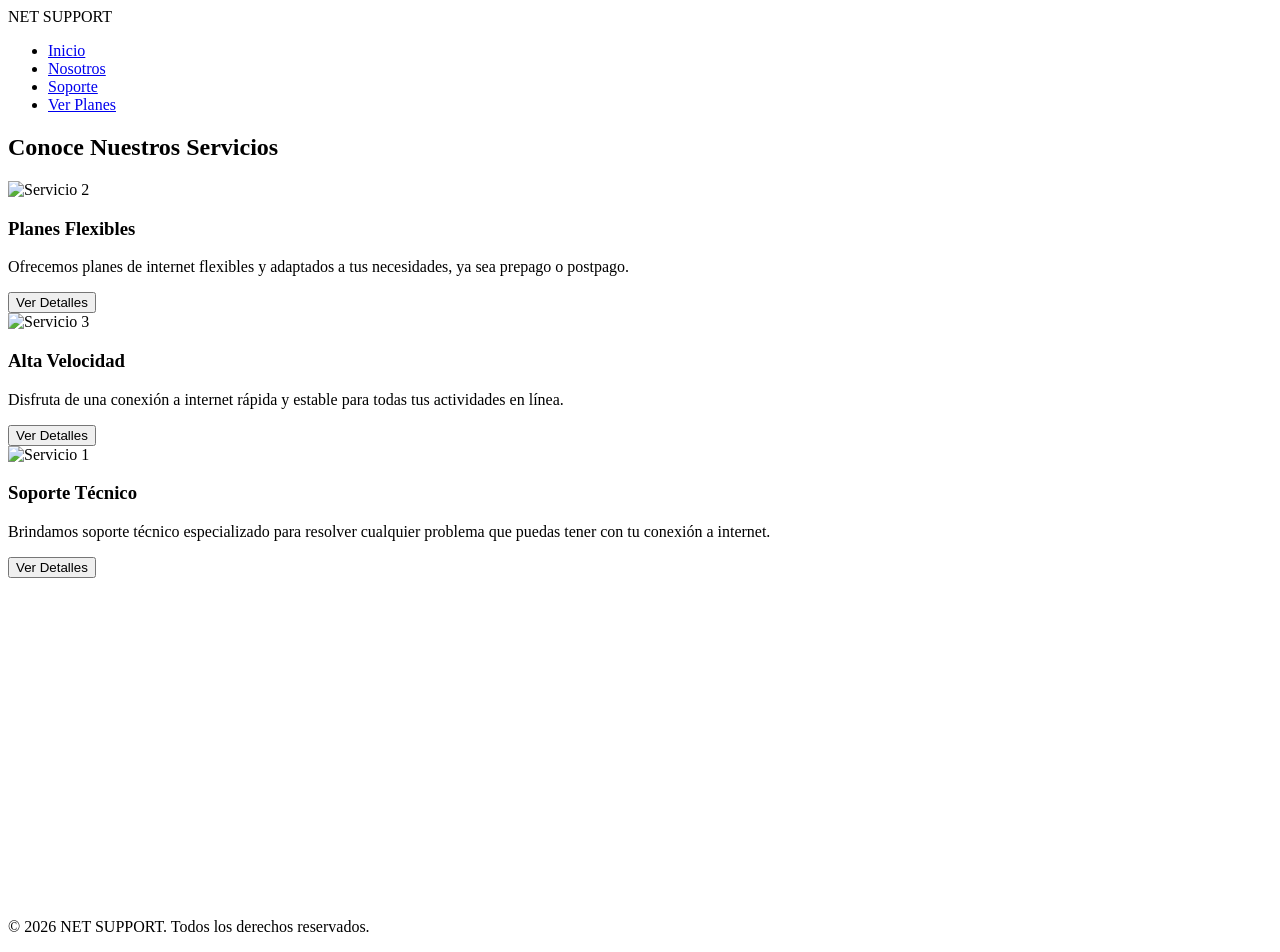
==== index.html @ 5ff58642 "Add files via upload NetSupport" ====
<!DOCTYPE html>
<html lang="en">
<head>
    <meta charset="UTF-8">
    <meta name="viewport" content="width=device-width, initial-scale=1.0">
    <title>NET SUPPORT</title>
    <link rel="stylesheet" href="style.css">
</head>
<body>

    <section>
    <header>
        <nav>
            <div class="logo">NET SUPPORT</div>
            <ul class="nav-links">
                <li><a href="index.html">Inicio</a></li>
                <li><a href="nosotros.html">Nosotros</a></li>
                 <li><a href="Soporte.html">Soporte</a></li>
                <li><a href="planes.html" class="btn-nav">Ver Planes</a></li>
            </ul>
        </nav>
    </header>
    </section>

    <main>
        <section id="hero">

        </section>

        <section id="Servicios">
            <h1>Conoce Nuestros Servicios </h1>
        </section>

        <section class="Servicios-grid">

            <div class="Servicios-card">
                <img src="Foto1.jpg" alt="Servicio 2">
                <h3>Planes Flexibles</h3>
                <p>Ofrecemos planes de internet flexibles y adaptados a tus necesidades, ya sea prepago o postpago.</p>
                <button>Ver Detalles</button>
            </div>

            <div class="Servicios-card">
                <img src="Foto2.jpg" alt="Servicio 3">
                <h3>Alta Velocidad</h3>
                <p>Disfruta de una conexión a internet rápida y estable para todas tus actividades en línea.</p>
                <button>Ver Detalles</button>
            </div>

              <div class="Servicios-card">
                <img src="Fotopc.png" alt="Servicio 1">
                <h3>Soporte Técnico</h3>
                <p>Brindamos soporte técnico especializado para resolver cualquier problema que puedas tener con tu conexión a internet.</p>
                <button>Ver Detalles</button>
            </div>

        </section><br><br><br><br><br><br><br><br><br><br><br><br><br><br><br><br><br><br>



    <footer>
        <p>&copy; 2026 NET SUPPORT. Todos los derechos reservados.</p>
    </footer>

</body>
</html>
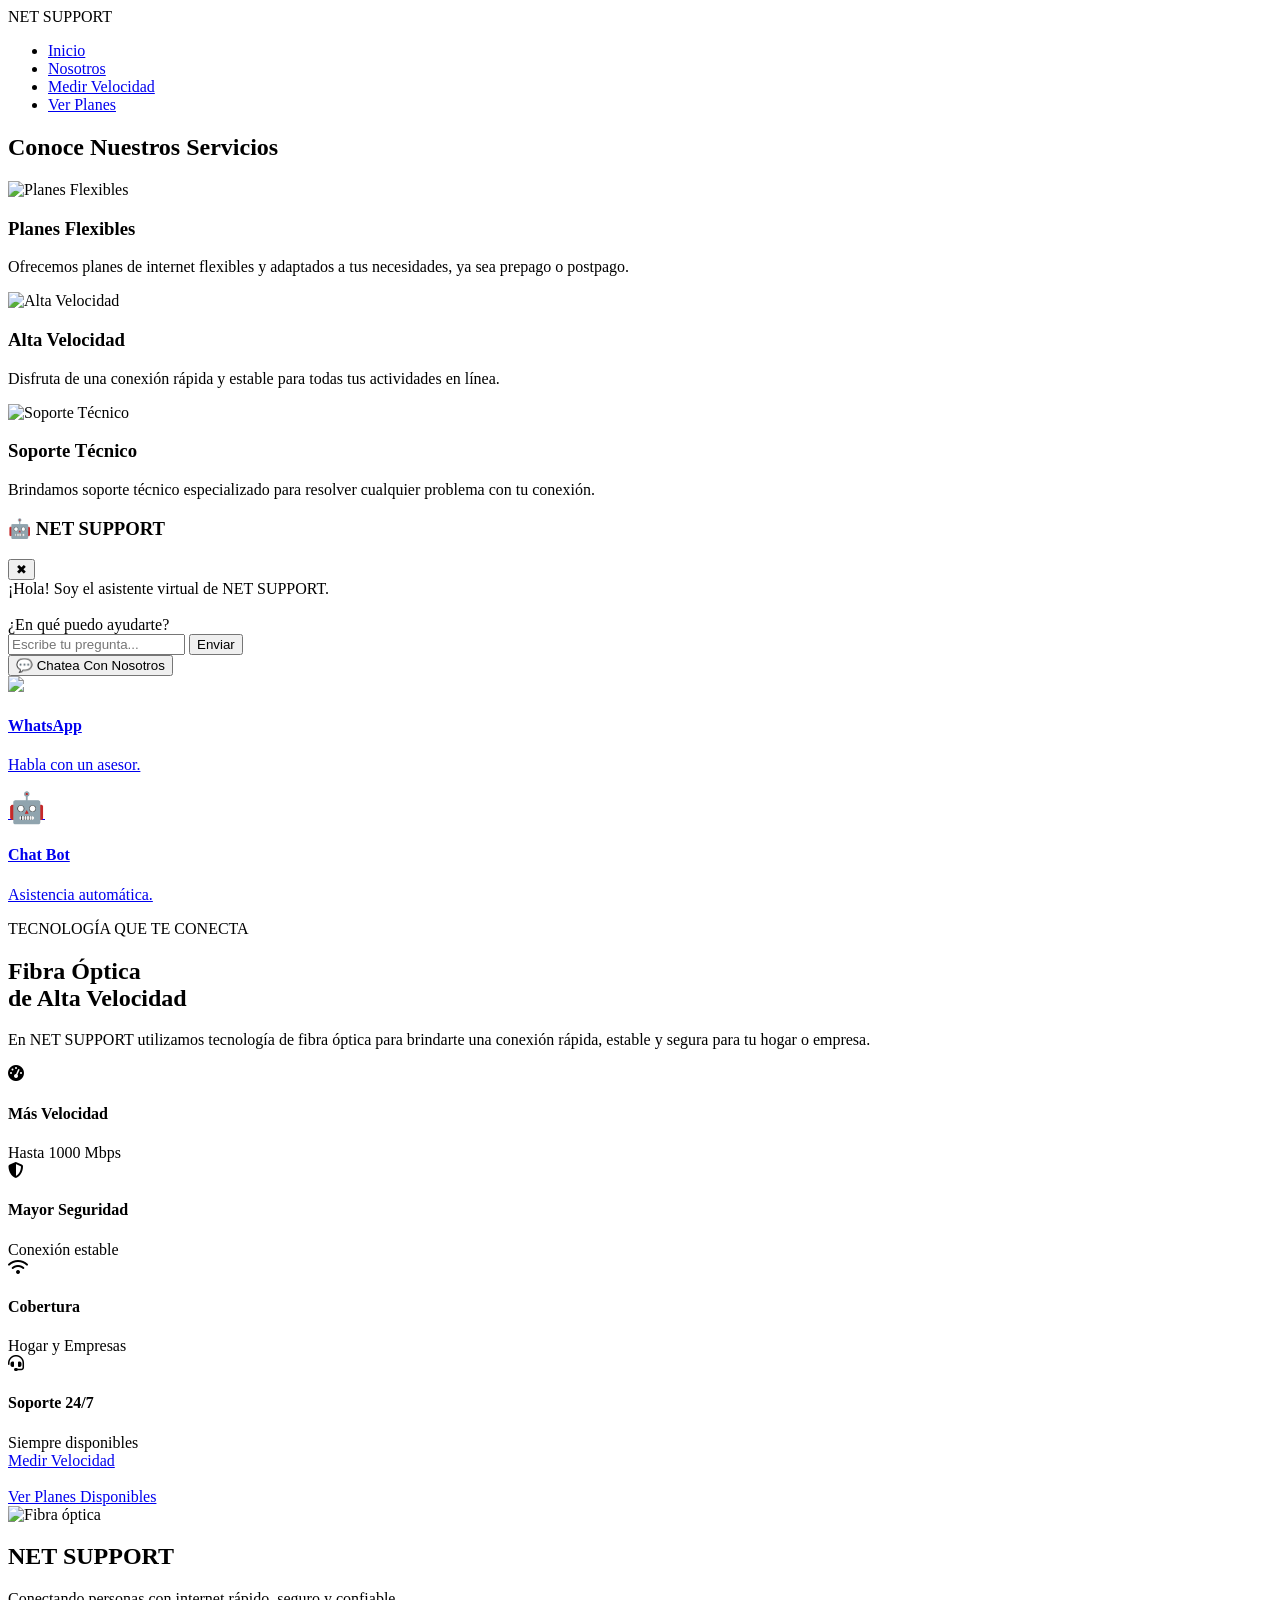
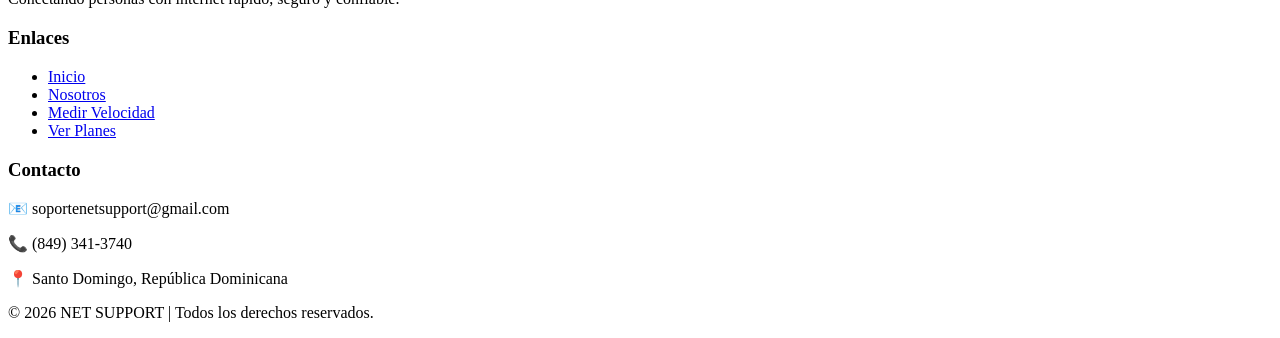
==== commit 6201c9fa: "Update index.html" ====
--- a/index.html
+++ b/index.html
@@ -5,62 +5,254 @@
     <meta name="viewport" content="width=device-width, initial-scale=1.0">
     <title>NET SUPPORT</title>
     <link rel="stylesheet" href="style.css">
+
+<link href="https://fonts.googleapis.com/css2?family=Poppins:wght@300;400;500;600;700&display=swap" rel="stylesheet">
+
+<link rel="stylesheet"
+href="https://cdnjs.cloudflare.com/ajax/libs/font-awesome/6.7.2/css/all.min.css">
+
+
 </head>
 <body>
 
-    <section>
+    <!-- Navegación -->
     <header>
         <nav>
             <div class="logo">NET SUPPORT</div>
+
             <ul class="nav-links">
                 <li><a href="index.html">Inicio</a></li>
                 <li><a href="nosotros.html">Nosotros</a></li>
-                 <li><a href="Soporte.html">Soporte</a></li>
+                <li><a href="velocidad.html">Medir Velocidad</a></li>
                 <li><a href="planes.html" class="btn-nav">Ver Planes</a></li>
             </ul>
         </nav>
     </header>
-    </section>
 
     <main>
-        <section id="hero">
-
+
+        <!-- Hero -->
+        <section id="hero"></section>
+
+        <!-- Servicios -->
+        <section id="Servicios">
+            <h1>Conoce Nuestros Servicios</h1>
         </section>
 
-        <section id="Servicios">
-            <h1>Conoce Nuestros Servicios </h1>
+        <section class="Servicios-grid">
+
+            <div class="Servicios-card">
+                <img src="img/Foto1.jpg" alt="Planes Flexibles">
+                <h3>Planes Flexibles</h3>
+                <p>
+                    Ofrecemos planes de internet flexibles y adaptados
+                    a tus necesidades, ya sea prepago o postpago.
+                </p>
+            </div>
+
+            <div class="Servicios-card">
+                <img src="img/Foto2.jpg" alt="Alta Velocidad">
+                <h3>Alta Velocidad</h3>
+                <p>
+                    Disfruta de una conexión rápida y estable para todas
+                    tus actividades en línea.
+                </p>
+            </div>
+
+            <div class="Servicios-card">
+                <img src="img/Fotopc.png" alt="Soporte Técnico">
+                <h3>Soporte Técnico</h3>
+                <p>
+                    Brindamos soporte técnico especializado para resolver
+                    cualquier problema con tu conexión.
+                </p>
+            </div>
+
         </section>
 
-        <section class="Servicios-grid">
-
-            <div class="Servicios-card">
-                <img src="Foto1.jpg" alt="Servicio 2">
-                <h3>Planes Flexibles</h3>
-                <p>Ofrecemos planes de internet flexibles y adaptados a tus necesidades, ya sea prepago o postpago.</p>
-                <button>Ver Detalles</button>
-            </div>
-
-            <div class="Servicios-card">
-                <img src="Foto2.jpg" alt="Servicio 3">
-                <h3>Alta Velocidad</h3>
-                <p>Disfruta de una conexión a internet rápida y estable para todas tus actividades en línea.</p>
-                <button>Ver Detalles</button>
-            </div>
-
-              <div class="Servicios-card">
-                <img src="Fotopc.png" alt="Servicio 1">
-                <h3>Soporte Técnico</h3>
-                <p>Brindamos soporte técnico especializado para resolver cualquier problema que puedas tener con tu conexión a internet.</p>
-                <button>Ver Detalles</button>
-            </div>
-
-        </section><br><br><br><br><br><br><br><br><br><br><br><br><br><br><br><br><br><br>
-
-
-
-    <footer>
-        <p>&copy; 2026 NET SUPPORT. Todos los derechos reservados.</p>
+
+       <!-- CHATBOT -->
+<div class="chatbot" id="chatbot">
+
+    <div class="chat-header">
+        <h3>🤖 NET SUPPORT</h3>
+        <button onclick="cerrarChat()">✖</button>
+    </div>
+
+    <div class="chat-body" id="chat-body">
+
+        <div class="bot">
+            ¡Hola! Soy el asistente virtual de NET SUPPORT.
+            <br><br>
+            ¿En qué puedo ayudarte?
+        </div>
+
+    </div>
+
+    <div class="chat-input">
+
+        <input
+            type="text"
+            id="pregunta"
+            placeholder="Escribe tu pregunta..."
+            onkeypress="if(event.key==='Enter') enviarPregunta();">
+
+        <button onclick="enviarPregunta()">
+            Enviar
+        </button>
+
+    </div>
+
+</div>
+
+<!-- BOTÓN FLOTANTE -->
+<div class="soporte">
+
+    <button class="btn-soporte" onclick="abrirMenu()">
+        💬 Chatea Con Nosotros
+    </button>
+
+    <div class="menu" id="menu">
+
+        <a href="https://wa.me/18493413740" target="_blank">
+            <img src="whatsapp-fill.svg" width="30">
+            <div>
+                <h4>WhatsApp</h4>
+                <p>Habla con un asesor.</p>
+            </div>
+        </a>
+
+        <a href="#" onclick="abrirChatbot(); return false;">
+            <span style="font-size:30px;">🤖</span>
+            <div>
+                <h4>Chat Bot</h4>
+                <p>Asistencia automática.</p>
+            </div>
+        </a>
+
+    </div>
+
+</div>
+
+        <!-- Fibra Óptica -->
+        <section class="fibra-optica">
+
+            <div class="contenido-fibra">
+
+                <div class="texto-fibra">
+
+                    <span class="subtitulo">
+                        TECNOLOGÍA QUE TE CONECTA
+                    </span>
+
+                    <h2>
+                        Fibra Óptica <br>
+                        de Alta Velocidad
+                    </h2>
+
+                    <p>
+                        En NET SUPPORT utilizamos tecnología de fibra óptica
+                        para brindarte una conexión rápida, estable y segura
+                        para tu hogar o empresa.
+                    </p>
+
+                    <div class="beneficios">
+
+                        <div class="beneficio">
+                            <i class="fas fa-gauge-high"></i>
+                            <h4>Más Velocidad</h4>
+                            <span>Hasta 1000 Mbps</span>
+                        </div>
+
+                        <div class="beneficio">
+                            <i class="fas fa-shield-halved"></i>
+                            <h4>Mayor Seguridad</h4>
+                            <span>Conexión estable</span>
+                        </div>
+
+                        <div class="beneficio">
+                            <i class="fas fa-wifi"></i>
+                            <h4>Cobertura</h4>
+                            <span>Hogar y Empresas</span>
+                        </div>
+
+                        <div class="beneficio">
+                            <i class="fas fa-headset"></i>
+                            <h4>Soporte 24/7</h4>
+                            <span>Siempre disponibles</span>
+                        </div>
+
+                    </div>
+
+
+                      <a href="velocidad.html" class="btn-fibra">
+                        Medir Velocidad
+                    </a><br><br>
+
+                     <a href="planes.html" class="btn-fibra">
+                        Ver Planes Disponibles
+                    </a>
+
+                </div>
+
+                <div class="imagen-fibra">
+                    <img src="img/Fibraopticajpg.jpg" alt="Fibra óptica">
+                </div>
+
+            </div>
+
+        </section>
+
+    </main>
+
+
+ 
+
+    <!-- Footer -->
+    <footer class="footer">
+
+        <div class="footer-container">
+
+            <div class="footer-logo">
+                <h2>NET SUPPORT</h2>
+                <p>
+                    Conectando personas con internet rápido,
+                    seguro y confiable.
+                </p>
+            </div>
+
+            <div class="footer-links">
+
+                <h3>Enlaces</h3>
+
+                <ul>
+                    <li><a href="index.html">Inicio</a></li>
+                    <li><a href="nosotros.html">Nosotros</a></li>
+                    <li><a href="velocidad.html">Medir Velocidad</a></li>
+                    <li><a href="planes.html">Ver Planes</a></li>
+                </ul>
+
+            </div>
+
+            <div class="footer-contact">
+
+                <h3>Contacto</h3>
+
+                <p>📧 soportenetsupport@gmail.com</p>
+                <p>📞 (849) 341-3740</p>
+                <p>📍 Santo Domingo, República Dominicana</p>
+
+            </div>
+
+        </div>
+
+        <div class="footer">
+            <p>&copy; 2026 NET SUPPORT | Todos los derechos reservados.</p>
+        </div>
+
     </footer>
 
+    <script src="script.js"></script>
+
 </body>
-</html>+</html>
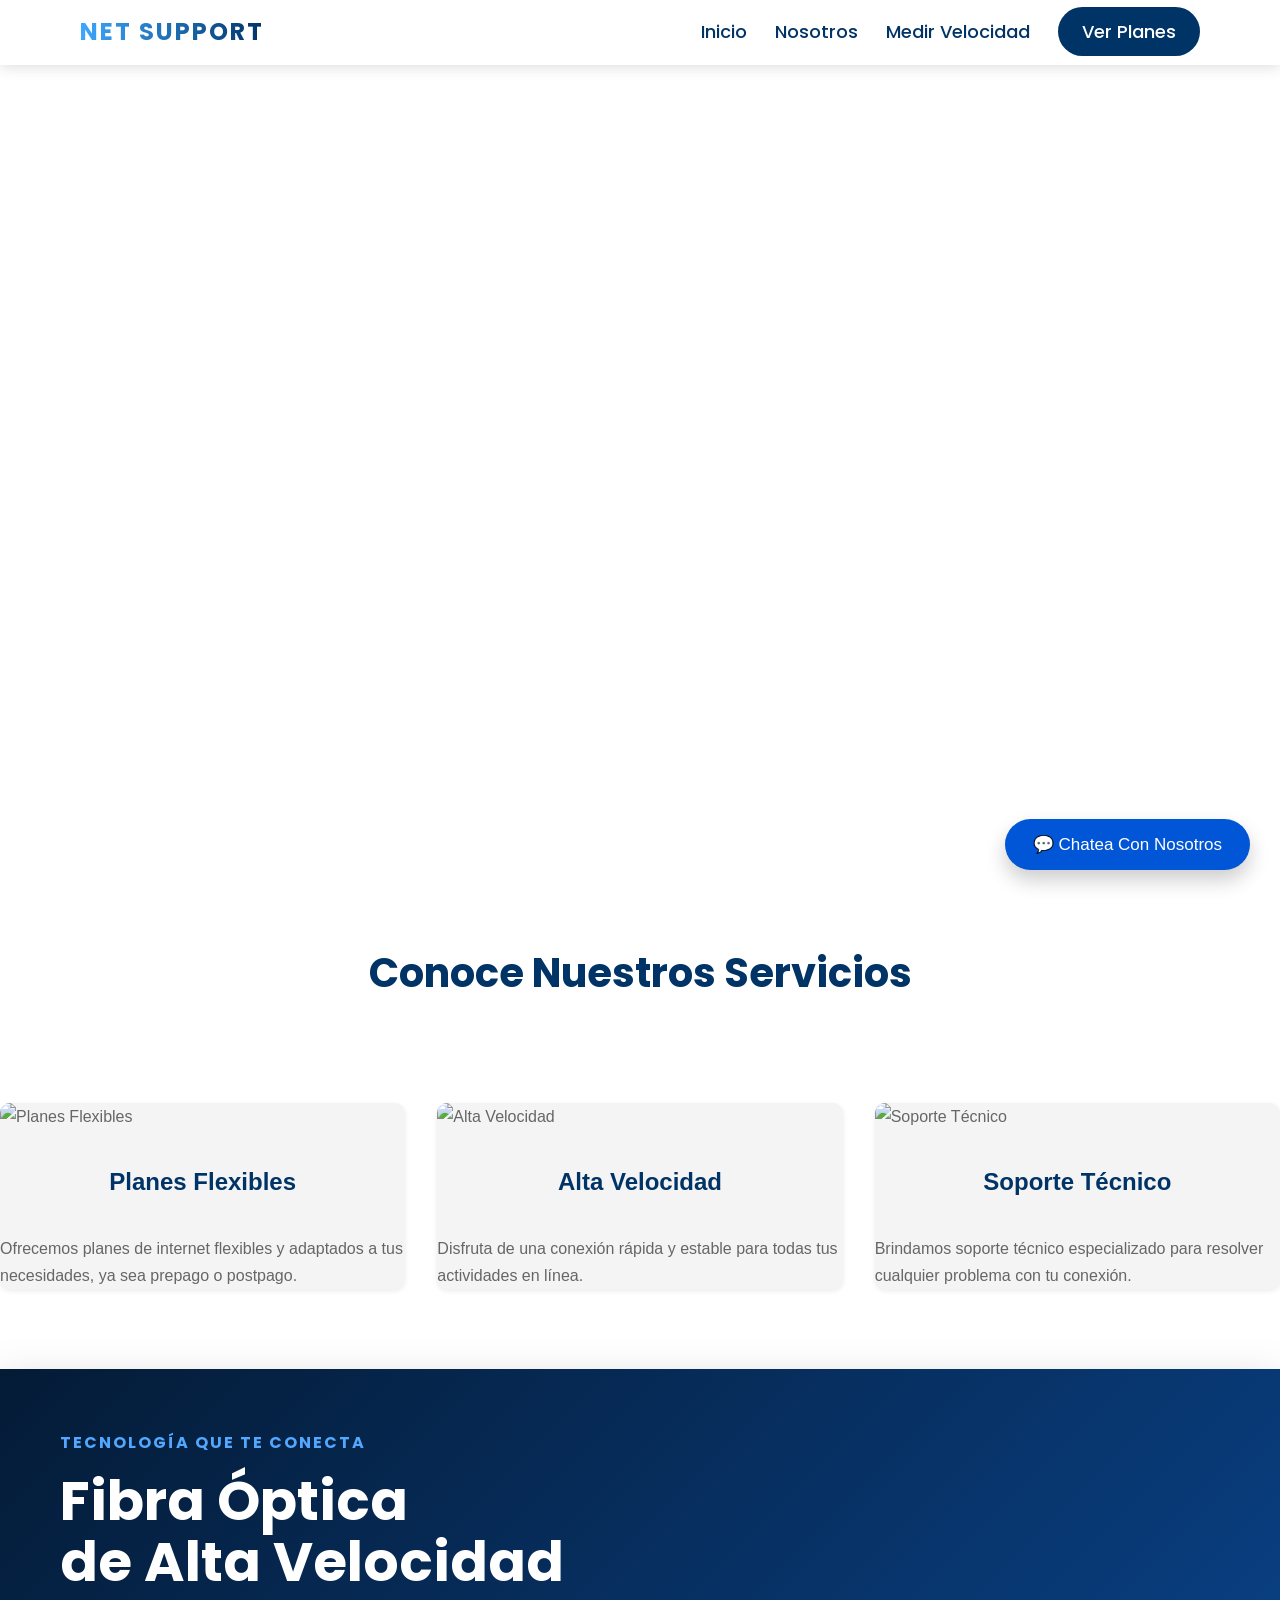
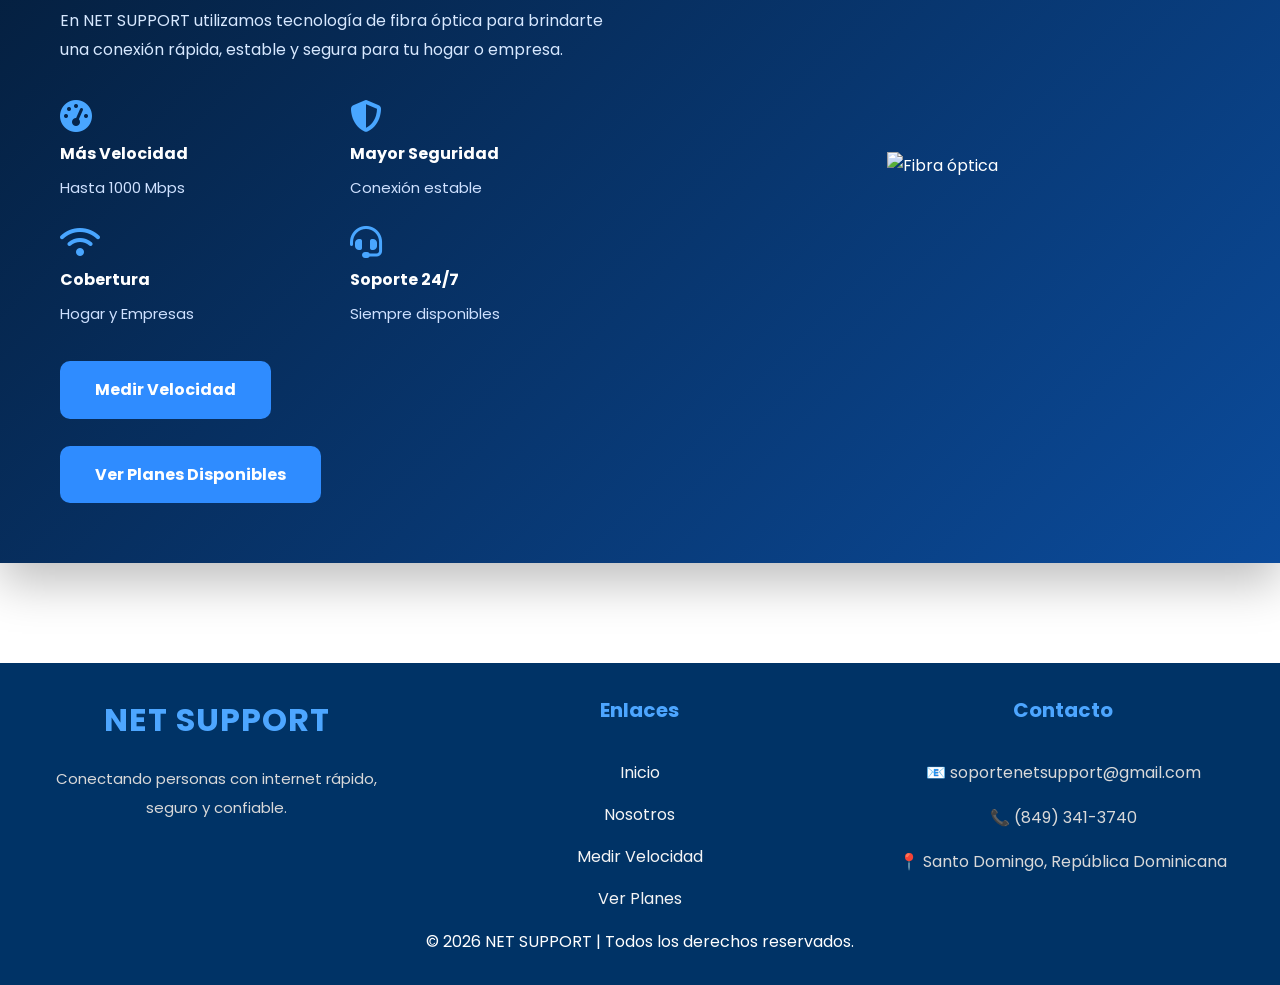
==== commit a0a79756: "New" ====
--- a/index.html
+++ b/index.html
@@ -157,7 +157,7 @@
                     </p>
 
                     <div class="beneficios">
-
+                        
                         <div class="beneficio">
                             <i class="fas fa-gauge-high"></i>
                             <h4>Más Velocidad</h4>
@@ -205,8 +205,6 @@
 
     </main>
 
-
- 
 
     <!-- Footer -->
     <footer class="footer">
@@ -252,7 +250,7 @@
 
     </footer>
 
-    <script src="script.js"></script>
+    <script src="chatbot.js"></script>
 
 </body>
-</html>
+</html>
--- a/style.css
+++ b/style.css
@@ -0,0 +1,2874 @@
+ /*=========================================
+            LOGIN - NET SUPPORT
+=========================================*/
+
+:root{
+    --login-primary:#003366;
+    --login-secondary:#0056d6;
+    --login-light:#ffffff;
+    --login-bg:#f5f8fc;
+    --login-border:#d8e4f2;
+    --login-text:#1f2937;
+    --login-text-light:#6b7280;
+    --login-shadow:0 15px 40px rgba(0,0,0,.12);
+    --login-radius:20px;
+}
+
+
+/*  PANEL IZQUIERDO */
+
+.login-left-panel{
+
+    background:linear-gradient(135deg,#003366,#0056d6);
+
+    color:#fff;
+
+    padding:70px;
+
+    display:flex;
+    flex-direction:column;
+    justify-content:space-between;
+
+}
+
+.login-brand{
+
+    display:flex;
+    align-items:center;
+    gap:12px;
+
+}
+
+.login-brand h2{
+
+    color:#fff;
+    font-size:30px;
+    font-weight:600;
+}
+
+.login-brand-dot{
+
+    width:14px;
+    height:14px;
+
+    border-radius:50%;
+
+    box-shadow:0 0 15px rgba(255,255,255,.4);
+
+}
+
+.login-left-content h1{
+
+    color:#fff;
+
+    font-size:400px;
+
+    line-height:1.2;
+
+    margin-bottom:25px;
+
+}
+
+.login-text{
+
+    color:#d8e8ff;
+
+    font-size:18px;
+
+    line-height:1.8;
+
+    max-width:520px;
+
+}
+
+.login-left-footer{
+
+    display:flex;
+
+    justify-content:space-between;
+
+    margin-top:70px;
+
+}
+
+.login-left-footer div{
+
+    text-align:center;
+
+}
+
+.login-left-footer strong{
+
+    display:block;
+
+    font-size:28px;
+
+    color:#fff;
+
+}
+
+.login-left-footer span{
+
+    color:#d9e8ff;
+
+    font-size:14px;
+
+}
+
+/*=========================================
+        PANEL DERECHO
+=========================================*/
+
+.login-right-panel{
+
+    background:#fff;
+
+    display:flex;
+
+    justify-content:center;
+
+    align-items:center;
+
+    padding:60px;
+
+}
+
+.login-right-panel section{
+
+    width:100%;
+    max-width:430px;
+
+}
+
+/*=========================================
+            TITULOS
+=========================================*/
+
+.login-subtitle{
+
+    display:block;
+
+    color:#0056d6;
+
+    font-size:13px;
+
+    font-weight:700;
+
+    letter-spacing:2px;
+
+    margin-bottom:12px;
+
+}
+
+.login-title{
+
+    color:#0056d6;
+
+    font-size:40px;
+
+    margin-bottom:15px;
+
+}
+
+.login-description{
+
+    color:#666;
+
+    margin-bottom:35px;
+
+    line-height:1.7;
+
+}
+
+/*=========================================
+            FORMULARIO
+=========================================*/
+
+.login-form{
+
+    display:flex;
+
+    flex-direction:column;
+
+    gap:20px;
+
+}
+
+.login-form-group{
+
+    display:flex;
+
+    flex-direction:column;
+
+}
+
+.login-form-group label{
+
+    margin-bottom:8px;
+
+    color:#003366;
+
+    font-weight:600;
+
+}
+
+.login-input{
+
+    width:100%;
+
+    padding:14px 16px;
+
+    border:1px solid var(--login-border);
+
+    border-radius:12px;
+
+    font-size:15px;
+
+    transition:.3s;
+
+}
+
+.login-input:focus{
+
+    outline:none;
+
+    border-color:#0056d6;
+
+    box-shadow:0 0 8px rgba(0,86,214,.20);
+
+}
+
+/*=========================================
+        INPUT CONTRASEÑA
+=========================================*/
+
+.login-input-wrapper{
+
+    position:relative;
+
+}
+
+.login-toggle-password{
+
+    position:absolute;
+
+    right:15px;
+
+    top:50%;
+
+    transform:translateY(-50%);
+
+    border:none;
+
+    background:none;
+
+    color:#0056d6;
+
+    cursor:pointer;
+
+    font-weight:bold;
+
+}
+
+/*=========================================
+        BOTONES
+=========================================*/
+
+.login-btn{
+
+    width:100%;
+
+    padding:15px;
+
+    background:#003366;
+
+    color:#fff;
+
+    border:none;
+
+    border-radius:12px;
+
+    cursor:pointer;
+
+    font-size:16px;
+
+    font-weight:600;
+
+    transition:.3s;
+
+}
+
+.login-btn:hover{
+
+    background:#0056d6;
+
+    transform:translateY(-2px);
+
+    box-shadow:0 10px 20px rgba(0,86,214,.25);
+
+}
+
+.login-link-button{
+
+    border:none;
+
+    background:none;
+
+    color:#0056d6;
+
+    cursor:pointer;
+
+    font-size:14px;
+
+    font-weight:600;
+
+    text-align:left;
+
+}
+
+.login-link-button:hover{
+
+    text-decoration:underline;
+
+}
+
+.login-back-button{
+
+    border:none;
+
+    background:none;
+
+    color:#0056d6;
+
+    cursor:pointer;
+
+    margin-bottom:20px;
+
+    font-weight:600;
+
+}
+
+/*=========================================
+            PIE
+=========================================*/
+
+.login-switch{
+
+    margin-top:25px;
+
+    text-align:center;
+
+    color:#666;
+
+}
+
+.login-switch button{
+
+    margin-left:5px;
+
+}
+
+/*=========================================
+            MENSAJES
+=========================================*/
+
+#loginMessage,
+#registerMessage,
+#forgotMessage{
+
+    margin-top:15px;
+
+    text-align:center;
+
+    font-weight:600;
+
+}
+
+/*=========================================
+            OCULTAR
+=========================================*/
+
+.login-hidden{
+
+    display:none;
+
+}
+
+/*=========================================
+            RESPONSIVE
+=========================================*/
+
+@media(max-width:900px){
+
+.login-container{
+
+    grid-template-columns:1fr;
+
+}
+
+.login-left-panel{
+
+    padding:50px 35px;
+
+}
+
+.login-left-content h1{
+
+    font-size:38px;
+
+}
+
+.login-left-footer{
+
+    flex-wrap:wrap;
+
+    gap:25px;
+
+}
+
+.login-right-panel{
+
+    padding:40px 25px;
+
+}
+
+}
+
+@media(max-width:500px){
+
+.login-left-content h1{
+
+    font-size:32px;
+
+}
+
+.login-title{
+
+    font-size:30px;
+
+}
+
+.login-left-footer{
+
+    flex-direction:column;
+
+    gap:20px;
+
+}
+
+}
+
+/* =====================================
+   PANEL ADMINISTRATIVO NET SUPPORT
+===================================== */
+
+
+.admin-content *{
+    box-sizing:border-box;
+    font-family:'Poppins', sans-serif;
+}
+
+
+
+body{
+
+    margin:0;
+    background:#f4f7fb;
+    color:#1e293b;
+
+}
+
+
+/* =====================================
+   MENU LATERAL
+===================================== */
+
+
+.admin-sidebar{
+
+    position:fixed;
+    left:0;
+    top:0;
+
+    width:260px;
+    height:100vh;
+
+    background:#003366;
+
+    color:white;
+
+    padding:30px 20px;
+
+    display:flex;
+    flex-direction:column;
+
+}
+
+
+
+.admin-sidebar h1{
+
+    font-size:28px;
+    margin:0;
+    text-align:center;
+
+    letter-spacing:1px;
+
+}
+
+
+
+.admin-role{
+
+    text-align:center;
+    color:#cbd5e1;
+
+    margin-top:8px;
+
+}
+
+
+
+
+.admin-menu{
+
+    margin-top:40px;
+
+    display:flex;
+
+    flex-direction:column;
+
+    gap:12px;
+
+}
+
+
+
+
+.admin-menu a{
+
+    text-decoration:none;
+
+    color:white;
+
+    padding:14px 16px;
+
+    border-radius:10px;
+
+    transition:.3s;
+
+    font-size:15px;
+
+}
+
+
+
+.admin-menu a:hover{
+
+    background:#00509e;
+
+    transform:translateX(5px);
+
+}
+
+
+
+
+.admin-logout{
+
+    margin-top:auto;
+
+    background:#dc2626;
+
+    border:none;
+
+    color:white;
+
+    padding:13px;
+
+    border-radius:10px;
+
+    cursor:pointer;
+
+    font-size:15px;
+
+}
+
+
+.admin-logout:hover{
+
+    background:#b91c1c;
+
+}
+
+
+
+/* =====================================
+   CONTENIDO PRINCIPAL
+===================================== */
+
+
+.admin-content{
+
+    margin-left:260px;
+
+    padding:30px;
+
+}
+
+
+
+
+
+.admin-topbar{
+
+
+    background:white;
+
+    padding:20px 30px;
+
+    border-radius:15px;
+
+    display:flex;
+
+    justify-content:space-between;
+
+    align-items:center;
+
+
+    box-shadow:
+    0 5px 20px rgba(0,0,0,.08);
+
+
+}
+
+
+
+.admin-topbar h2{
+
+    margin:0;
+
+    color:#003366;
+
+}
+
+
+
+.admin-user{
+
+    background:#e8f1ff;
+
+    color:#003366;
+
+    padding:10px 18px;
+
+    border-radius:20px;
+
+    font-weight:600;
+
+}
+
+
+
+/* =====================================
+   SECCIONES
+===================================== */
+
+
+.admin-section{
+
+    margin-top:35px;
+
+}
+
+
+
+.admin-section h2{
+
+    color:#003366;
+
+    margin-bottom:20px;
+
+}
+
+
+
+/* =====================================
+   TARJETAS ESTADISTICAS
+===================================== */
+
+
+.admin-stats{
+
+
+    display:grid;
+
+    grid-template-columns:
+    repeat(auto-fit,minmax(220px,1fr));
+
+
+    gap:20px;
+
+
+}
+
+
+
+.admin-stat-card{
+
+
+    background:white;
+
+
+    padding:25px;
+
+
+    border-radius:15px;
+
+
+    text-align:center;
+
+
+    box-shadow:
+    0 5px 20px rgba(0,0,0,.08);
+
+
+    border-left:5px solid #003366;
+
+
+}
+
+
+
+
+.admin-stat-card h3{
+
+
+    font-size:38px;
+
+    margin:0;
+
+    color:#003366;
+
+
+}
+
+
+
+
+.admin-stat-card p{
+
+
+    color:#64748b;
+
+    margin-top:10px;
+
+
+}
+
+
+
+/* =====================================
+   TABLAS
+===================================== */
+
+
+.admin-table-container{
+
+
+    background:white;
+
+
+    border-radius:15px;
+
+
+    overflow-x:auto;
+
+
+    box-shadow:
+    0 5px 20px rgba(0,0,0,.08);
+
+
+}
+
+
+
+.admin-table{
+
+
+    width:100%;
+
+    border-collapse:collapse;
+
+
+}
+
+
+
+.admin-table thead{
+
+
+    background:#003366;
+
+    color:white;
+
+
+}
+
+
+
+.admin-table th{
+
+
+    padding:15px;
+
+    text-align:left;
+
+    font-size:14px;
+
+
+}
+
+
+
+.admin-table td{
+
+
+    padding:15px;
+
+
+    border-bottom:
+    1px solid #e5e7eb;
+
+
+}
+
+
+
+.admin-table tbody tr:hover{
+
+
+    background:#f1f5f9;
+
+
+}
+
+
+
+
+/* =====================================
+   TECNICOS
+===================================== */
+
+
+.admin-technicians{
+
+
+    display:grid;
+
+
+    grid-template-columns:
+    repeat(auto-fit,minmax(250px,1fr));
+
+
+    gap:20px;
+
+
+}
+
+
+
+.admin-technician-card{
+
+
+    background:white;
+
+
+    padding:25px;
+
+
+    border-radius:15px;
+
+
+    box-shadow:
+    0 5px 20px rgba(0,0,0,.08);
+
+
+}
+
+
+
+.admin-technician-card h3{
+
+
+    color:#003366;
+
+    margin-top:0;
+
+
+}
+
+
+
+.admin-technician-card span{
+
+
+    display:inline-block;
+
+    margin-top:15px;
+
+
+    background:#dcfce7;
+
+
+    color:#166534;
+
+
+    padding:7px 15px;
+
+
+    border-radius:20px;
+
+
+    font-size:13px;
+
+
+}
+
+
+
+/* =====================================
+   ESTADOS
+===================================== */
+
+
+.estado-activo{
+
+
+    background:#dcfce7;
+
+    color:#166534;
+
+    padding:6px 12px;
+
+    border-radius:20px;
+
+
+}
+
+
+
+.estado-pendiente{
+
+
+    background:#fef3c7;
+
+    color:#92400e;
+
+    padding:6px 12px;
+
+    border-radius:20px;
+
+
+}
+
+
+
+.estado-resuelto{
+
+
+    background:#dbeafe;
+
+    color:#1e40af;
+
+    padding:6px 12px;
+
+    border-radius:20px;
+
+
+}
+
+
+
+
+/* =====================================
+   RESPONSIVE
+===================================== */
+
+
+@media(max-width:900px){
+
+
+.admin-sidebar{
+
+    position:relative;
+
+    width:100%;
+
+    height:auto;
+
+
+}
+
+
+.admin-content{
+
+    margin-left:0;
+
+    padding:20px;
+
+
+}
+
+
+
+.admin-topbar{
+
+
+    flex-direction:column;
+
+    gap:15px;
+
+
+}
+
+
+}
+
+
+
+ header{
+    background: #fff;
+    position: sticky;
+    top: 0;
+    z-index: 1000;
+    box-shadow: 0 4px 18px rgba(0,0,0,.08);
+}
+
+nav{
+    max-width: 1200px;
+    margin: auto;
+    display: flex;
+    justify-content: space-between;
+    align-items: center;
+    padding: 12px 40px; 
+}
+
+.logo{
+    font-size: 22px;    
+    font-weight: 800;
+    text-transform: uppercase;
+    letter-spacing: 2px;
+
+    background: linear-gradient(90deg,#3da7ff,#003366);
+    -webkit-background-clip: text;
+    -webkit-text-fill-color: transparent;
+
+    transition: .3s;
+}
+
+.logo:hover{
+    transform: scale(1.03);
+}
+
+.nav-links{
+    display:flex;
+    align-items:center;
+    gap:28px;
+    list-style:none;
+}
+
+.nav-links a{
+    text-decoration:none;
+    color:#183153;
+    font-size:16px;
+    font-weight:600;
+    transition:.3s;
+}
+
+.nav-links a:hover{
+    color:#1f7ae0;
+}
+
+#hero{
+    min-height:90vh;
+    padding-top:70px;
+    background:
+    linear-gradient(rgba(255,255,255,.25),rgba(255,255,255,.25)),
+    url("img/NETSUPPORT.png");
+    background-size:contain;
+    background-repeat:no-repeat;
+    background-position:center;
+}
+
+
+
+.cta-button {
+    background-color:#ff6b6b;
+    color: white;
+    border: none;
+    padding: 1rem 2rem;
+    border-radius: 5px;
+    cursor: pointer;
+    margin-top: 2rem;
+
+}
+
+#Servicios {
+    padding: 4rem 2rem;
+    max-width: 1200px;
+    margin: 0 auto;
+}
+
+#Servicios h1 {
+    text-align: center;
+    margin-bottom: 2rem;
+    color: #003366;
+}
+.Servicios-grid {
+    display: grid;
+    grid-template-columns: repeat(auto-fit, minmax(250px, 1fr));
+    gap: 2rem;
+    color: #666;
+    font-family: Arial, sans-serif;
+  
+}
+
+.Servicios-card {
+    background-color: #f4f4f4;
+    border-radius: 2rem;
+    border-radius: 10px;
+    overflow: hidden;
+    box-shadow: 0 2px 5px rgba(65, 64, 64, 0.1);
+}
+.Servicios-card h3 {
+    font-size: 1.5rem;
+    margin: 1rem 0;
+    text-align: center;
+    color: #003366;
+}
+
+.Servicios-card img {
+    width: 100%;
+    height: 200px;
+    object-fit: cover;
+}
+
+.Servicios-card h3 {
+    padding: 1rem;
+    color: #003366
+}
+
+.descripcion {
+    padding: 5rem 1rem;
+    color: #666;
+    text-align: justify;
+}
+
+.Servicios-card  button {
+    background-color: #3a3434;
+    color: white;
+    border: none;
+    padding: 0.5rem 1rem;
+    border-radius: 5px;
+    cursor: pointer;
+    margin-bottom: 1rem;
+}
+
+.Servicios-card button:hover {
+    background-color: #003366;
+}
+
+.precio {
+   color: #131212;
+   font-weight: bold;
+   padding: 0 1rem;
+  
+}
+
+
+#precio {
+   border: 3px solid #ccc;
+   border-radius: 15px;
+   background-color: #ffffff;
+   text-align: center;
+   font-family: Arial, Helvetica, sans-serif;
+
+}
+
+#contacto {
+    padding: 4rem 2rem;
+    background-color: #f9f9f9;
+}
+
+#contacto h2 {
+    margin-bottom: 2rem;
+      text-align: center;
+}
+
+form {
+    display: flex;
+    flex-direction: column;
+    gap: 1rem;
+    max-width: 600px;
+    margin: 0 auto;
+}
+
+input , textarea {
+    padding: 0.5rem;
+    border: 1px solid #ccc;
+    border-radius: 5px;
+}
+
+textarea {
+    padding: 0.5rem;
+    border: 1px solid #ccc;
+    border-radius: 5px;
+    resize: vertical;
+}
+
+form button {
+    background-color: #003366;
+    color: white;
+    border: none;
+    padding: 1rem 2rem;
+    border-radius: 5px;
+    cursor: pointer;
+}
+form button:hover {
+    background-color: #ff4c4c;
+}
+
+
+@media screen  and (max-width: 430px) {
+    nav {
+        flex-direction: column;
+        padding: 1rem;
+    }
+
+}
+#Nosotros {
+    padding: 80px 10%;
+    background-color: #f4f9fc;
+}
+
+#Nosotros h2 {
+    text-align:center;
+    margin-bottom: 50px;
+    color: #0097a7;
+    font-size: 38px;
+}
+
+.Nosotros-Contenedor {
+    display: grid;
+    grid-template-columns: repeat(auto-fit, minmax(380px, 1fr));
+    gap: 30px;
+}
+
+.Nosotros-card {
+    background: white;
+    border-radius: 20px;
+    padding: 35px;
+    box-shadow: 0 5px 20px rgba(0,0,0,0.8);
+   transition:0.4s;
+}
+
+.Nosotros-card:hover {
+    transform:translateY(-10px);
+
+    box-shadow:
+    0 10px 30px rgba(0,0,0,.15);
+}
+
+.Nosotros-card h2 {
+     color:#003366;
+
+    text-align:center;
+
+    margin-bottom:20px;
+}
+
+.Nosotros-card p {
+    text-align:left;
+
+    color:#666;
+
+    line-height:1.7;
+}
+
+.Nosotros-card ul {
+    padding-left: 20px;
+}
+
+.Nosotros-card li {
+    margin-bottom:12px;
+
+    color:#555;
+
+    line-height:1.6;
+}
+
+#Planes{
+    padding: 60px;
+    background: #f5f5f5;
+}
+
+#Planes h1{
+    text-align: center;
+    margin-bottom: 40px;
+    color:#003366;
+}
+
+.cuadricula-planes{
+    display: flex;
+    justify-content: center;
+    gap: 30px;
+    flex-wrap: wrap;
+}
+
+.plan-card{
+
+    width: 300px;
+
+    background: white;
+
+    border-radius: 15px;
+
+    padding: 30px;
+
+    text-align: center;
+
+    box-shadow: 0px 4px 15px rgba(0,0,0,0.1);
+
+    transition: 0.3s;
+}
+
+.plan-card:hover{
+
+    transform: translateY(-8px);
+
+    box-shadow: 0px 8px 25px rgba(0,0,0,0.15);
+}
+
+.plan-card h3{
+
+    color: #003366;
+
+    margin-bottom: 15px;
+}
+
+.Velocidad{
+
+    font-size: 35px;
+
+    font-weight: bold;
+
+    color: #003366;
+}
+
+.precio{
+
+    font-size: 28px;
+
+    color: #D32F2F;
+
+    font-weight: bold;
+
+    margin: 15px 0;
+}
+
+.plan-card button{
+
+    width: 100%;
+
+    padding: 12px;
+
+    border: 2px solid #003366;
+
+    border-radius: 30px;
+
+    background: white;
+
+    color: #003366;
+
+    font-weight: bold;
+
+    cursor: pointer;
+
+    transition: .3s;
+}
+
+.plan-card button:hover{
+
+    background: #003366;
+
+    color: white;
+}
+
+.planes-image{
+
+    width: 100%;
+
+    height: 200px;
+
+    object-fit: cover;
+
+    border-radius: 15px 15px 0 0;
+}
+
+.empresa-image{
+
+    width: 100%;
+
+    height: 300px;
+
+    object-fit: cover;
+
+    border-radius: 15px 15px 0 0;
+}
+
+.back-button{
+
+    display: inline-block;
+
+    margin-top: 20px;
+
+    padding: 10px 20px;
+
+    background: #003366;
+
+    color: white;
+
+    border-radius: 30px;
+
+    text-decoration: none;
+
+    transition: .3s;
+}
+
+.soporte-section{
+    width: 90%;
+    max-width: 800px;
+    margin: 60px auto;
+    text-align: center;
+    padding: 40px;
+    background: #ffffff;
+    border-radius: 15px;
+    box-shadow: 0 10px 25px rgba(0,0,0,.15);
+}
+
+.soporte-section h2{
+    color: #003366;
+    margin-bottom: 20px;
+}
+
+.soporte-section p{
+    color: #555;
+    margin-bottom: 30px;
+}
+
+.soporte-form{
+    display: flex;
+    flex-direction: column;
+    gap: 15px;
+}
+
+.soporte-form input,
+.soporte-form textarea{
+
+    width: 100%;
+    padding: 12px;
+    border: 1px solid #ccc;
+    border-radius: 8px;
+    font-size: 16px;
+}
+
+.soporte-form button{
+
+    background: #003366;
+    color: white;
+    border: none;
+    padding: 12px;
+    border-radius: 8px;
+    cursor: pointer;
+    transition: .3s;
+}
+
+.soporte-form button:hover{
+
+    background: #0056b3;
+}
+
+
+.whatsapp-button{
+    position: fixed;
+    bottom: 25px;
+    right: 25px;
+    width: 60px;
+    height: 60px;
+    background: white;
+    color: white;
+    border-radius: 50%;
+    display: flex;
+    justify-content: center;
+    align-items: center;
+    text-decoration: none;
+    font-size: 35px;
+    box-shadow: 0 4px 10px rgba(0,0,0,.3);
+    transition: .3s;
+    z-index: 1000;
+}
+
+.whatsapp-button:hover{
+    background: white;
+    transform: scale(1.1);
+}
+
+.nosotros{
+    width: 90%;
+    margin: 60px auto;
+    display: grid;
+    grid-template-columns: repeat(auto-fit, minmax(320px,1fr));
+    gap: 25px;
+}
+h1{
+    text-align: center;
+    font-size: 40px;
+    color: #003366;
+    margin-bottom: 15px;
+}
+
+.nosotros-contenido{
+    display: flex;
+    flex-direction: column;
+    align-items: justify;
+    text-align: justify;
+    margin-bottom: 50px;
+    h1{
+        font-size: 40px;
+        color: #003366;
+        margin-bottom: 20px;
+    }
+    p{
+        color: #0c0c0c;
+        max-width: 800px;
+        line-height: 1.6;
+    }
+}
+
+
+*{
+    margin:0;
+    padding:0;
+    box-sizing:border-box;
+}
+
+body{
+    font-family:'Poppins',sans-serif;
+    background:#FFFFFF;
+    color:#003366;
+    line-height:1.7;
+}
+
+
+header{
+    width:100%;
+    background:white;
+    position:sticky;
+    top:0;
+    z-index:1000;
+    box-shadow:0 3px 12px rgba(55, 52, 52, 0.15);
+}
+
+
+.logo{
+    font-size:24px;
+    font-weight:700;
+}
+
+.nav-links{
+    display:flex;
+    gap:28px;
+    list-style:none;
+}
+
+.nav-links a{
+    text-decoration:none;
+    color:#003366;
+    font-size:18px;
+    font-weight:500;
+}
+
+.nav-links a:hover{
+    color:#003366;
+}
+
+.btn-nav{
+    background:#003366;
+    padding:12px 24px;
+    border-radius:40px;
+    color:white !important;
+}
+
+.btn-nav:hover{
+    background:#003366;
+}
+
+
+.hero-nosotros{
+    width:90%;
+    max-width:1200px;
+    margin:70px auto;
+    display:grid;
+    grid-template-columns:1fr 1fr;
+    gap:60px;
+    align-items:center;
+}
+
+.hero-texto h1{
+    color:#003366;
+}
+
+.hero-texto p{
+    color:#555;
+}
+
+.hero-imagen img{
+    width:100%;
+    border-radius:20px;
+    box-shadow:0 15px 30px rgba(0,0,0,.12);
+}
+
+
+.titulo{
+    text-align:center;
+    font-size:38px;
+    margin-bottom:50px;
+    color:white;
+}
+
+
+.contenedor{
+    width:90%;
+    max-width:1200px;
+    margin:90px auto;
+}
+
+
+.cards-empresa{
+    display:grid;
+    grid-template-columns:repeat(auto-fit,minmax(320px,1fr));
+    gap:30px;
+}
+
+.card{
+    background:#F8FAFC;
+    padding:35px;
+    border-radius:18px;
+    transition:.4s;
+    border:1px solid #E2E8F0;
+    text-align:center;
+    box-shadow:0 10px 25px rgba(0,0,0,.08);
+}
+
+.card:hover{
+    transform:translateY(-10px);
+    border-color:#3B82F6;
+    box-shadow:0 15px 35px rgba(37,99,235,.15);
+}
+
+.card i{
+    font-size:45px;
+    color:#3B82F6;
+    margin-bottom:20px;
+}
+
+.card h3{
+    margin-bottom:20px;
+    color:#0F172A;
+}
+
+.card p{
+    color:#64748B;
+}
+
+.card ul{
+    margin-top:15px;
+    text-align:left;
+}
+
+.card li{
+    margin:8px 0;
+    color:#64748B;
+}
+
+
+.politicas{
+    width:90%;
+    max-width:1200px;
+    margin:90px auto;
+}
+
+.politicas h2{
+    text-align:center;
+    margin-bottom:45px;
+    font-size:36px;
+    color:#0F172A;
+}
+
+.politicas-grid{
+    display:grid;
+    grid-template-columns:repeat(auto-fit,minmax(260px,1fr));
+    gap:25px;
+}
+
+.politicas-grid div{
+    background:#F8FAFC;
+    padding:30px;
+    border-radius:18px;
+    text-align:center;
+    transition:.4s;
+    border:1px solid #E2E8F0;
+    box-shadow:0 10px 25px rgba(0,0,0,.08);
+}
+
+.politicas-grid div:hover{
+    transform:translateY(-8px);
+}
+
+.politicas-grid i{
+    color:#3B82F6;
+    font-size:40px;
+    margin-bottom:20px;
+}
+
+.politicas-grid p{
+    color:#64748B;
+}
+
+
+.info-grid{
+    display:grid;
+    grid-template-columns:repeat(auto-fit,minmax(280px,1fr));
+    gap:30px;
+}
+
+.info-card{
+    background:#F8FAFC;
+    padding:30px;
+    border-radius:18px;
+    transition:.4s;
+    border-left:5px solid #2563EB;
+    box-shadow:0 10px 25px rgba(0,0,0,.08);
+}
+
+.info-card:hover{
+    transform:translateY(-8px);
+}
+
+.info-card h3{
+    margin-bottom:15px;
+    color:#0F172A;
+}
+
+.info-card p{
+    color:#64748B;
+}
+
+
+.foda{
+    width:90%;
+    max-width:1200px;
+    margin:90px auto;
+    font-family: Arial, sans-serif;
+}
+
+.foda-grid{
+    display:grid;
+    grid-template-columns:repeat(auto-fit,minmax(250px,1fr));
+    gap:25px;
+}
+
+.foda-card{
+    background:#F8FAFC;
+    padding:30px;
+    border-radius:18px;
+    transition:.4s;
+    border-top:5px solid #2563EB;
+    box-shadow:0 10px 25px rgba(0,0,0,.08);
+}
+
+.foda-card:hover{
+    transform:translateY(-8px);
+}
+
+.foda-card h3{
+    margin-bottom:20px;
+    color:#0F172A;
+}
+
+.foda-card ul{
+    padding-left:20px;
+}
+
+.foda-card li{
+    margin:10px 0;
+    color:#64748B;
+}
+
+
+.organigrama{
+    width:90%;
+    max-width:1200px;
+    margin:90px auto;
+    text-align:center;
+    font-family: Arial, sans-serif;
+}
+
+.descripcion{
+    width:70%;
+    margin:auto;
+    color:#64748B;
+    margin-bottom:50px;
+}
+
+.director{
+    background:#003366;
+    color:white;
+    width:300px;
+    margin:40px auto;
+    padding:25px;
+    border-radius:18px;
+}
+
+.departamentos{
+    display:grid;
+    grid-template-columns:repeat(auto-fit,minmax(250px,1fr));
+    gap:25px;
+    margin-top:50px;
+}
+
+.departamento{
+    background:#F8FAFC;
+    padding:30px;
+    border-radius:18px;
+    transition:.4s;
+    border:1px solid #E2E8F0;
+    box-shadow:0 10px 25px rgba(0,0,0,.08);
+}
+
+.departamento:hover{
+    transform:translateY(-8px);
+}
+
+.departamento h4{
+    margin-bottom:20px;
+    color:#0b1325;
+}
+
+.departamento ul{
+    text-align:left;
+    padding-left:20px;
+}
+
+.departamento li{
+    margin:10px 0;
+    color:#64748B;
+}
+
+
+footer{
+    margin-top:100px;
+    background:#003366;
+    text-align:center;
+    padding:30px;
+    color:white;
+}
+
+
+@media(max-width:900px){
+
+.hero-nosotros{
+    grid-template-columns:1fr;
+    text-align:center;
+}
+
+nav{
+    flex-direction:column;
+    gap:20px;
+}
+
+.nav-links{
+    flex-wrap:wrap;
+    justify-content:center;
+}
+
+.descripcion{
+    width:100%;
+}
+
+}
+
+
+<!--Footer-->
+
+.footer{
+    background: linear-gradient(180deg, #0b2d5c 0%, #081b36 100%);
+    color:#fff;
+    padding:70px 8% 25px;
+    margin-top:80px;
+    border-top:3px solid #4da6ff;
+    box-shadow:0 -8px 25px rgba(70, 70, 70, 0.25);
+}
+
+.footer-container{
+    display:flex;
+    justify-content:space-between;
+    align-items:flex-start;
+    flex-wrap:wrap;
+    gap:50px;
+}
+
+.footer-logo{
+    flex:1;
+    min-width:250px;
+}
+
+.footer-logo h2{
+    font-size:32px;
+    margin-bottom:18px;
+    color:#4da6ff;
+    font-weight:700;
+    letter-spacing:1px;
+}
+
+.footer-logo p{
+    color:#d9d9d9;
+    line-height:1.9;
+    font-size:15px;
+}
+
+.footer-links{
+    flex:1;
+    min-width:200px;
+}
+
+.footer-links h3,
+.footer-contact h3{
+    margin-bottom:22px;
+    color:#4da6ff;
+    font-size:20px;
+    position:relative;
+    padding-bottom:10px;
+}
+
+
+.footer-links ul{
+    list-style:none;
+}
+
+.footer-links ul li{
+    margin-bottom:15px;
+}
+
+.footer-links ul li a{
+    color:#f5f5f5;
+    text-decoration:none;
+    transition:all .3s ease;
+    display:inline-block;
+}
+
+.footer-links ul li a:hover{
+    color:#4da6ff;
+    transform:translateX(8px);
+}
+
+.footer-contact{
+    flex:1;
+    min-width:250px;
+}
+
+.footer-contact p{
+    margin-bottom:16px;
+    line-height:1.8;
+    color:#d9d9d9;
+    transition:.3s;
+}
+
+.footer-contact p:hover{
+    color:#ffffff;
+}
+
+.footer-bottom{
+    border-top:1px solid rgba(255,255,255,.15);
+    text-align:center;
+    margin-top:50px;
+    padding-top:22px;
+    color:#c9d3df;
+    font-size:14px;
+    letter-spacing:.5px;
+}
+
+
+@media(max-width:768px){
+
+.footer-container{
+    flex-direction:column;
+    text-align:center;
+}
+
+.footer-links ul{
+    padding:0;
+}
+
+}
+
+/* Fondo oscuro */
+
+.modal{
+    display:none;
+    position:fixed;
+    inset:0;
+    background:rgba(0,0,0,.55);
+    justify-content:center;
+    align-items:center;
+    z-index:9999;
+}
+
+/* Caja */
+
+.modal-box{
+    position: relative;
+    width: 360px;          /* Antes 400px */
+    max-width: 90%;
+    background: #fff;
+    border-radius: 18px;
+    padding: 22px 25px;
+    box-shadow: 0 20px 50px rgba(0,0,0,.25);
+    animation: zoom .3s ease;
+}
+
+/* Boton Cerrar X */
+
+.cerrar{
+    position:absolute;
+    top:18px;
+    right:22px;
+    font-size:32px;
+    color:#777;
+    cursor:pointer;
+    transition:.3s;
+}
+
+.cerrar:hover{
+    color:#0057d9;
+    transform:rotate(90deg);
+}
+
+/* Icono */
+
+.icono-modal{
+    width:55px;
+    height:55px;
+    margin:0 auto 12px;
+    background:#eef5ff;
+    border-radius:50%;
+    display:flex;
+    justify-content:center;
+    align-items:center;
+    font-size:28px;
+}
+/* Título */
+
+#tituloPlan{
+    text-align:center;
+    color:#0d2f5b;
+    font-size:30px;
+    margin-bottom:5px;
+}
+
+#velocidadPlan{
+    text-align:center;
+    color:#0057d9;
+    font-size:22px;
+    font-weight:bold;
+    margin-bottom:18px;
+}
+
+.icono-modal{
+    width:55px;
+    height:55px;
+    margin:0 auto 12px;
+    background:#eef5ff;
+    border-radius:50%;
+    display:flex;
+    justify-content:center;
+    align-items:center;
+    font-size:28px;
+}
+
+
+    /*  TÍTULOS */
+
+#tituloPlan{
+    text-align:center;
+    color:#0a2d5e;
+    font-size:24px;
+    margin-bottom:5px;
+}
+
+#velocidadPlan{
+    text-align:center;
+    color:#0056d6;
+    font-size:18px;
+    font-weight:bold;
+    margin-bottom:15px;
+}
+
+.texto-modal{
+    text-align:center;
+    color:#666;
+    font-size:14px;
+    line-height:1.5;
+    margin-bottom:18px;
+}
+
+/*  CAMPOS */
+
+.campo{
+    margin-bottom:14px;
+}
+
+.campo label{
+    display:block;
+    margin-bottom:6px;
+    font-size:15px;
+    font-weight:600;
+    color:#163a63;
+}
+
+.campo input{
+    width:100%;
+    padding:12px 15px;
+    border:1px solid #d9d9d9;
+    border-radius:10px;
+    font-size:15px;
+    transition:.3s;
+    box-sizing:border-box;
+}
+
+.campo input:focus{
+    outline:none;
+    border-color:#0056d6;
+    box-shadow:0 0 8px rgba(0,86,214,.20);
+}
+
+  /*  BOTÓN */
+
+.btnEnviar{
+    width:100%;
+    margin-top:8px;
+    padding:13px;
+    border:none;
+    border-radius:30px;
+    background:#0056d6;
+    color:#fff;
+    font-size:16px;
+    font-weight:bold;
+    cursor:pointer;
+    transition:.3s;
+}
+
+.btnEnviar:hover{
+    background:#003d99;
+    transform:translateY(-2px);
+    box-shadow:0 8px 20px rgba(0,86,214,.30);
+}
+
+/* ANIMACIÓN */
+
+@keyframes zoom{
+
+    from{
+        opacity:0;
+        transform:scale(.85);
+    }
+
+    to{
+        opacity:1;
+        transform:scale(1);
+    }
+
+}
+
+/* RESPONSIVE */
+
+@media(max-width:480px){
+
+    .modal-box{
+        width:95%;
+        padding:20px;
+    }
+
+    #tituloPlan{
+        font-size:22px;
+    }
+
+    #velocidadPlan{
+        font-size:17px;
+    }
+
+}
+
+
+
+.fibra-optica{
+
+    width:100%;
+    
+    margin:80px auto;
+  
+    background:linear-gradient(135deg,#041b36,#0b4b9b);
+
+    color:white;
+
+    overflow:hidden;
+
+    box-shadow:0 20px 45px rgba(0,0,0,.25);
+
+}
+
+.contenido-fibra{
+
+    display:flex;
+
+    justify-content:space-between;
+
+    align-items:center;
+
+    padding:60px;
+
+    gap:50px;
+
+}
+
+.texto-fibra{
+
+    flex:1;
+
+}
+
+.subtitulo{
+
+    color:#53a7ff;
+
+    font-weight:bold;
+
+    letter-spacing:2px;
+
+}
+
+.texto-fibra h2{
+
+    font-size:55px;
+
+    margin:15px 0;
+
+    line-height:1.1;
+
+}
+
+.texto-fibra p{
+
+    color:#d7e8ff;
+
+    line-height:1.8;
+
+    margin-bottom:35px;
+
+}
+
+.beneficios{
+
+    display:grid;
+
+    grid-template-columns:repeat(2,1fr);
+
+    gap:25px;
+
+    margin-bottom:35px;
+
+}
+
+.beneficio{
+
+    display:flex;
+
+    flex-direction:column;
+
+    gap:8px;
+
+}
+
+.beneficio i{
+
+    font-size:32px;
+
+    color:#49a6ff;
+
+}
+
+.beneficio h4{
+
+    margin:0;
+
+}
+
+.beneficio span{
+
+    color:#cfe1ff;
+
+    font-size:15px;
+
+}
+
+.btn-fibra{
+
+    display:inline-block;
+
+    padding:15px 35px;
+
+    background:#2f8cff;
+
+    color:white;
+
+    text-decoration:none;
+
+    border-radius:10px;
+
+    font-weight:bold;
+
+    transition:.3s;
+
+}
+
+.btn-fibra:hover{
+
+    background:white;
+
+    color:#0b4b9b;
+
+    transform:translateY(-4px);
+
+}
+
+.imagen-fibra{
+
+    flex:1;
+
+    text-align:center;
+
+}
+
+.imagen-fibra img{
+
+    width:100%;
+    height: 100%;
+    border: 50px;
+    max-width:600px;
+
+}
+
+
+@media(max-width:900px){
+
+.contenido-fibra{
+
+flex-direction:column;
+
+text-align:center;
+
+}
+
+.beneficios{
+
+grid-template-columns:1fr 1fr;
+
+}
+
+.texto-fibra h2{
+
+font-size:40px;
+
+}
+
+}
+
+.soporte{
+    position:fixed;
+    right:30px;
+    bottom:30px;
+    z-index:1000;
+}
+
+.btn-soporte{
+    background:#0056d6;
+    color:#fff;
+    border:none;
+    padding:15px 28px;
+    border-radius:50px;
+    font-size:17px;
+    cursor:pointer;
+    box-shadow:0 10px 20px rgba(0,0,0,.2);
+}
+
+.menu{
+    position:absolute;
+    bottom:70px;
+    right:0;
+    width:260px;
+    background:#fff;
+    border-radius:15px;
+    box-shadow:0 15px 30px rgba(0,0,0,.25);
+    display:none;
+    overflow:hidden;
+}
+
+.menu a{
+    display:flex;
+    align-items:center;
+    gap:15px;
+    padding:18px;
+    color:#333;
+    text-decoration:none;
+    transition:.3s;
+}
+
+.menu a:hover{
+    background:#f5f5f5;
+}
+
+.menu h4{
+    margin:0;
+}
+
+.menu p{
+    margin:3px 0 0;
+    font-size:13px;
+    color:#777;
+}
+
+.menu i{
+    color:#25D366;
+    font-size:30px;
+}
+
+.menu.activo{
+    display:block;
+}
+
+
+.chatbot{
+    display:none;
+    position:fixed;
+    bottom:110px;
+    right:30px;
+    width:360px;
+    height:500px;
+    background:#fff;
+    border-radius:18px;
+    overflow:hidden;
+    box-shadow:0 15px 35px rgba(0,0,0,.25);
+    z-index:9999;
+}
+
+.chat-header{
+    background:#0056d6;
+    color:#fff;
+    padding:15px 20px;
+    display:flex;
+    justify-content:space-between;
+    align-items:center;
+}
+
+.chat-header h3{
+    margin:0;
+    color:#fff;
+    font-size:20px;
+}
+
+.chat-header button{
+    background:none;
+    border:none;
+    color:#fff;
+    font-size:22px;
+    cursor:pointer;
+}
+
+.chat-header button:hover{
+    color:#ffcccc;
+}
+
+.chat-body{
+    height:370px;
+    padding:15px;
+    overflow-y:auto;
+    background:#f5f7fb;
+}
+
+.bot{
+    background:#e9ecef;
+    color:#333;
+    padding:12px;
+    border-radius:12px;
+    margin-bottom:10px;
+    max-width:85%;
+}
+
+.user{
+    background:#0056d6;
+    color:#fff;
+    padding:12px;
+    border-radius:12px;
+    margin:10px 0 10px auto;
+    max-width:85%;
+    text-align:right;
+}
+
+.chat-input{
+    display:flex;
+    border-top:1px solid #ddd;
+    background:#fff;
+}
+
+.chat-input input{
+    flex:1;
+    border:none;
+    padding:15px;
+    outline:none;
+    font-size:15px;
+}
+
+.chat-input button{
+    border:none;
+    background:#0056d6;
+    color:#fff;
+    padding:0 22px;
+    cursor:pointer;
+    transition:.3s;
+}
+
+.chat-input button:hover{
+    background:#003d99;
+}
+
+
+    /*  PRUEBA DE VELOCIDAD */
+
+#speed-test{
+    padding:80px 8%;
+    background:#f8fbff;
+}
+
+.speed-container{
+    max-width:1200px;
+    margin:auto;
+}
+
+/*  ENCABEZADO*/
+
+.speed-header{
+    text-align:center;
+    margin-bottom:50px;
+}
+
+.speed-tag{
+    display:inline-block;
+    background:#003366;
+    color:#fff;
+    padding:8px 18px;
+    border-radius:30px;
+    font-size:.85rem;
+    font-weight:600;
+    letter-spacing:1px;
+    margin-bottom:20px;
+}
+
+.speed-header h2{
+    font-size:2.3rem;
+    color:#003366;
+    margin-bottom:20px;
+}
+
+.speed-header p{
+    max-width:750px;
+    margin:auto;
+    color:#666;
+    line-height:1.8;
+    font-size:1.05rem;
+}
+
+/*  INFORMACIÓN  */
+
+.speed-info{
+    margin-bottom:50px;
+}
+
+.info-card{
+    background:#fff;
+    border-radius:18px;
+    padding:35px;
+    box-shadow:0 10px 30px rgba(0,0,0,.08);
+}
+
+.info-card h3{
+    color:#003366;
+    margin-bottom:18px;
+}
+
+.info-card p{
+    color:#555;
+    line-height:1.8;
+}
+
+.info-card ul{
+    margin-top:20px;
+    padding-left:22px;
+}
+
+.info-card li{
+    margin-bottom:14px;
+    color:#555;
+    line-height:1.8;
+}
+
+
+.speed-meter{
+    display:flex;
+    justify-content:center;
+    margin:60px 0 40px;
+}
+
+.speed-circle{
+    width:260px;
+    height:260px;
+    position:relative;
+}
+
+.speed-circle svg{
+    width:100%;
+    height:100%;
+    transform:rotate(-90deg);
+}
+
+.circle-bg{
+    fill:none;
+    stroke:#dfe9f5;
+    stroke-width:10;
+}
+
+.circle-progress{
+    fill:none;
+    stroke:#0077ff;
+    stroke-width:10;
+    stroke-linecap:round;
+    stroke-dasharray:540;
+    stroke-dashoffset:540;
+    transition:.7s ease;
+}
+
+.speed-display{
+    position:absolute;
+    inset:0;
+    display:flex;
+    justify-content:center;
+    align-items:center;
+    flex-direction:column;
+}
+
+.speed-display h1{
+    font-size:3rem;
+    color:#003366;
+    margin:0;
+}
+
+.speed-display span{
+    color:#666;
+    font-weight:600;
+}
+
+
+.speed-action{
+    text-align:center;
+    margin-bottom:30px;
+}
+
+#startTestBtn{
+    background:#003366;
+    color:#fff;
+    border:none;
+    padding:15px 40px;
+    border-radius:10px;
+    font-size:1rem;
+    font-weight:600;
+    cursor:pointer;
+    transition:.3s;
+}
+
+#startTestBtn:hover{
+    background:#0056b3;
+    transform:translateY(-3px);
+}
+
+#startTestBtn:disabled{
+    opacity:.6;
+    cursor:not-allowed;
+}
+
+
+.speed-status{
+    text-align:center;
+    margin-bottom:45px;
+}
+
+#speedStatus{
+    color:#666;
+    font-size:1rem;
+    min-height:24px;
+}
+
+
+.speed-results{
+    display:grid;
+    grid-template-columns:repeat(3,1fr);
+    gap:25px;
+    margin-bottom:50px;
+}
+
+.result-card{
+    background:#fff;
+    border-radius:16px;
+    padding:30px;
+    text-align:center;
+    box-shadow:0 8px 20px rgba(0,0,0,.08);
+    transition:.3s;
+}
+
+.result-card:hover{
+    transform:translateY(-8px);
+}
+
+.result-card span{
+    color:#777;
+    font-size:.9rem;
+}
+
+.result-card h3{
+    color:#003366;
+    font-size:2rem;
+    margin:15px 0;
+}
+
+.result-card small{
+    color:#888;
+}
+
+
+
+.speed-advice{
+    background:#fff;
+    padding:35px;
+    border-left:6px solid #0077ff;
+    border-radius:15px;
+    box-shadow:0 8px 20px rgba(0,0,0,.08);
+    margin-bottom:40px;
+}
+
+.speed-advice h3{
+    color:#003366;
+    margin-bottom:15px;
+}
+
+.speed-advice p{
+    color:#555;
+    line-height:1.8;
+}
+
+
+.speed-recommendation{
+    background:linear-gradient(135deg,#003366,#0055aa);
+    color:#fff;
+    text-align:center;
+    border-radius:20px;
+    padding:50px 35px;
+}
+
+.speed-recommendation h3{
+    font-size:2rem;
+    margin-bottom:20px;
+    color: white;
+}
+
+.speed-recommendation p{
+    max-width:760px;
+    margin:auto;
+    line-height:1.8;
+    margin-bottom:35px;
+}
+
+.plans-button{
+    display:inline-block;
+    background:#fff;
+    color:#003366;
+    text-decoration:none;
+    font-weight:700;
+    padding:15px 35px;
+    border-radius:10px;
+    transition:.3s;
+}
+
+.plans-button:hover{
+    background:#e8f1ff;
+    transform:translateY(-3px);
+}
+
+
+
+@media(max-width:900px){
+
+    .speed-results{
+        grid-template-columns:1fr;
+    }
+
+    .speed-header h2{
+        font-size:2rem;
+    }
+
+}
+
+@media(max-width:600px){
+
+    #speed-test{
+        padding:60px 20px;
+    }
+
+    .info-card,
+    .speed-advice,
+    .speed-recommendation{
+        padding:25px;
+    }
+
+    .speed-circle{
+        width:220px;
+        height:220px;
+    }
+
+    .speed-display h1{
+        font-size:2.5rem;
+    }
+
+    .speed-recommendation h3{
+        font-size:1.6rem;
+    }
+
+}
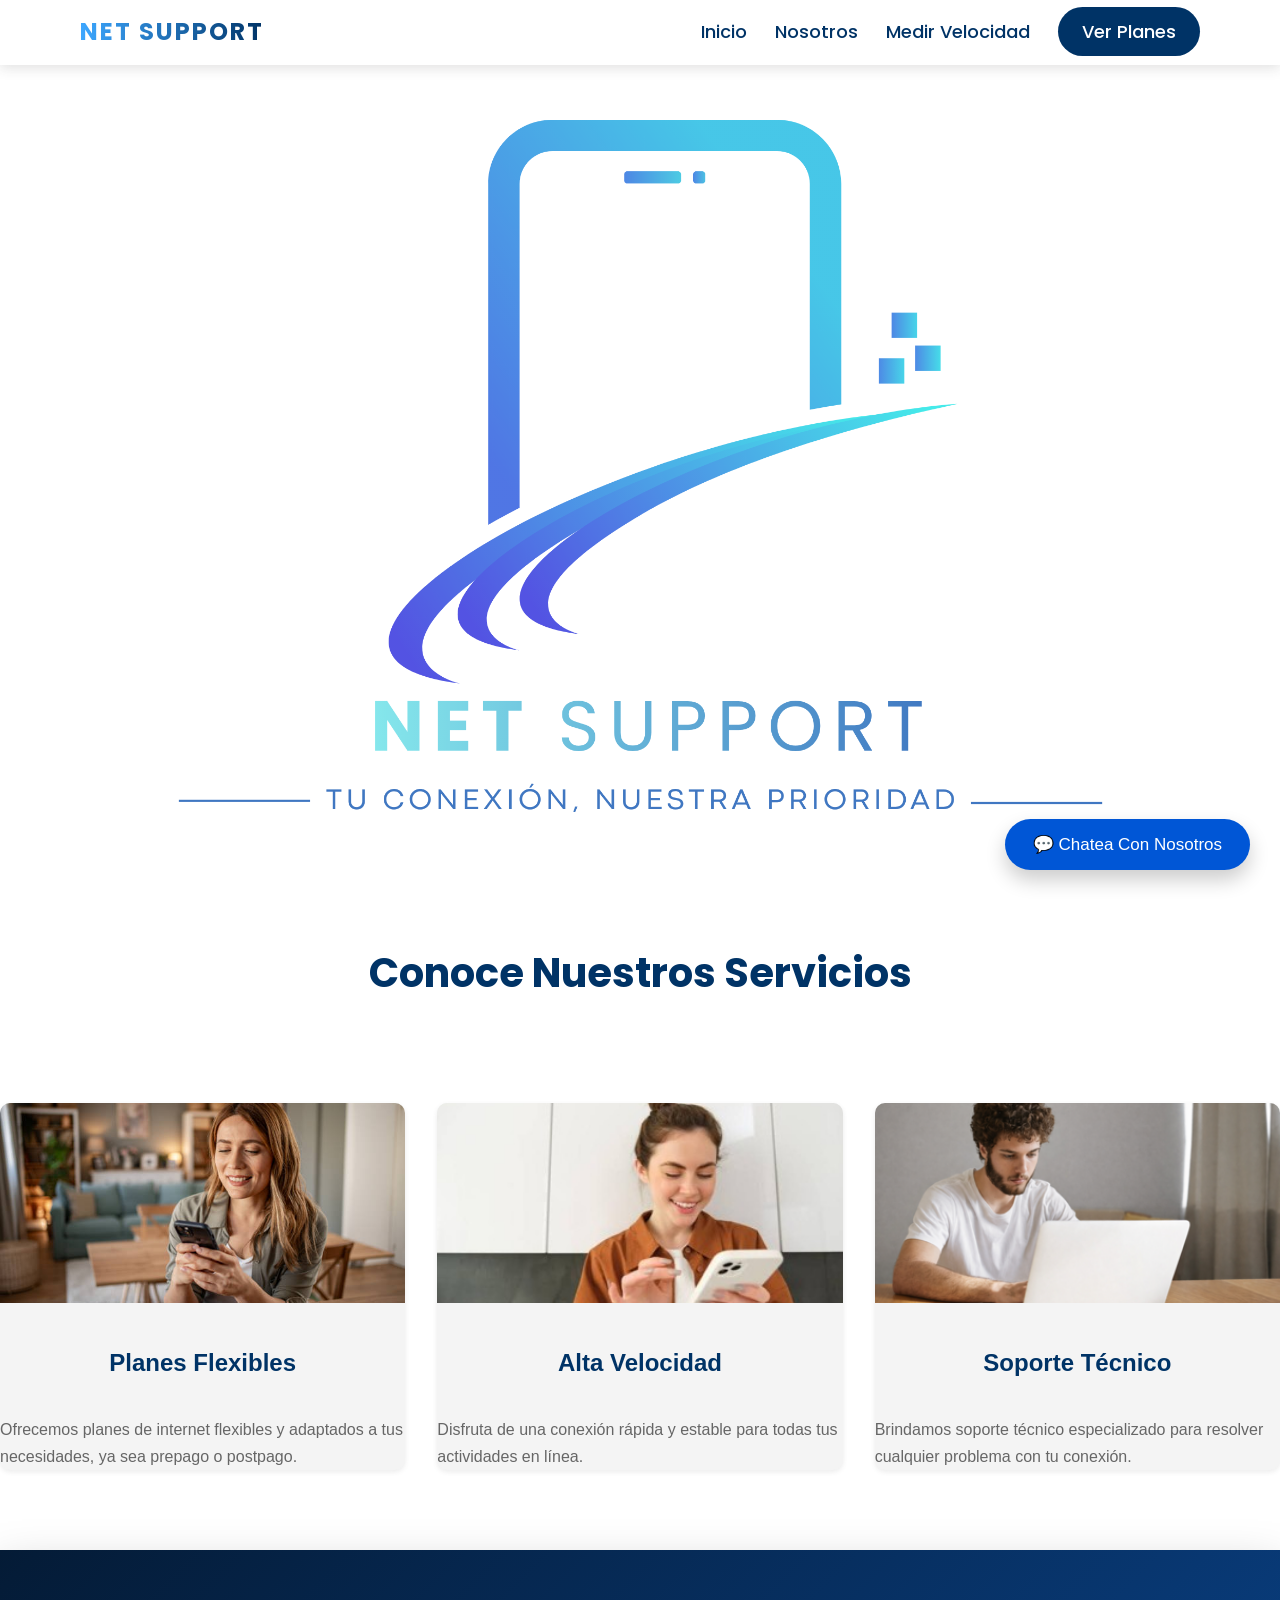
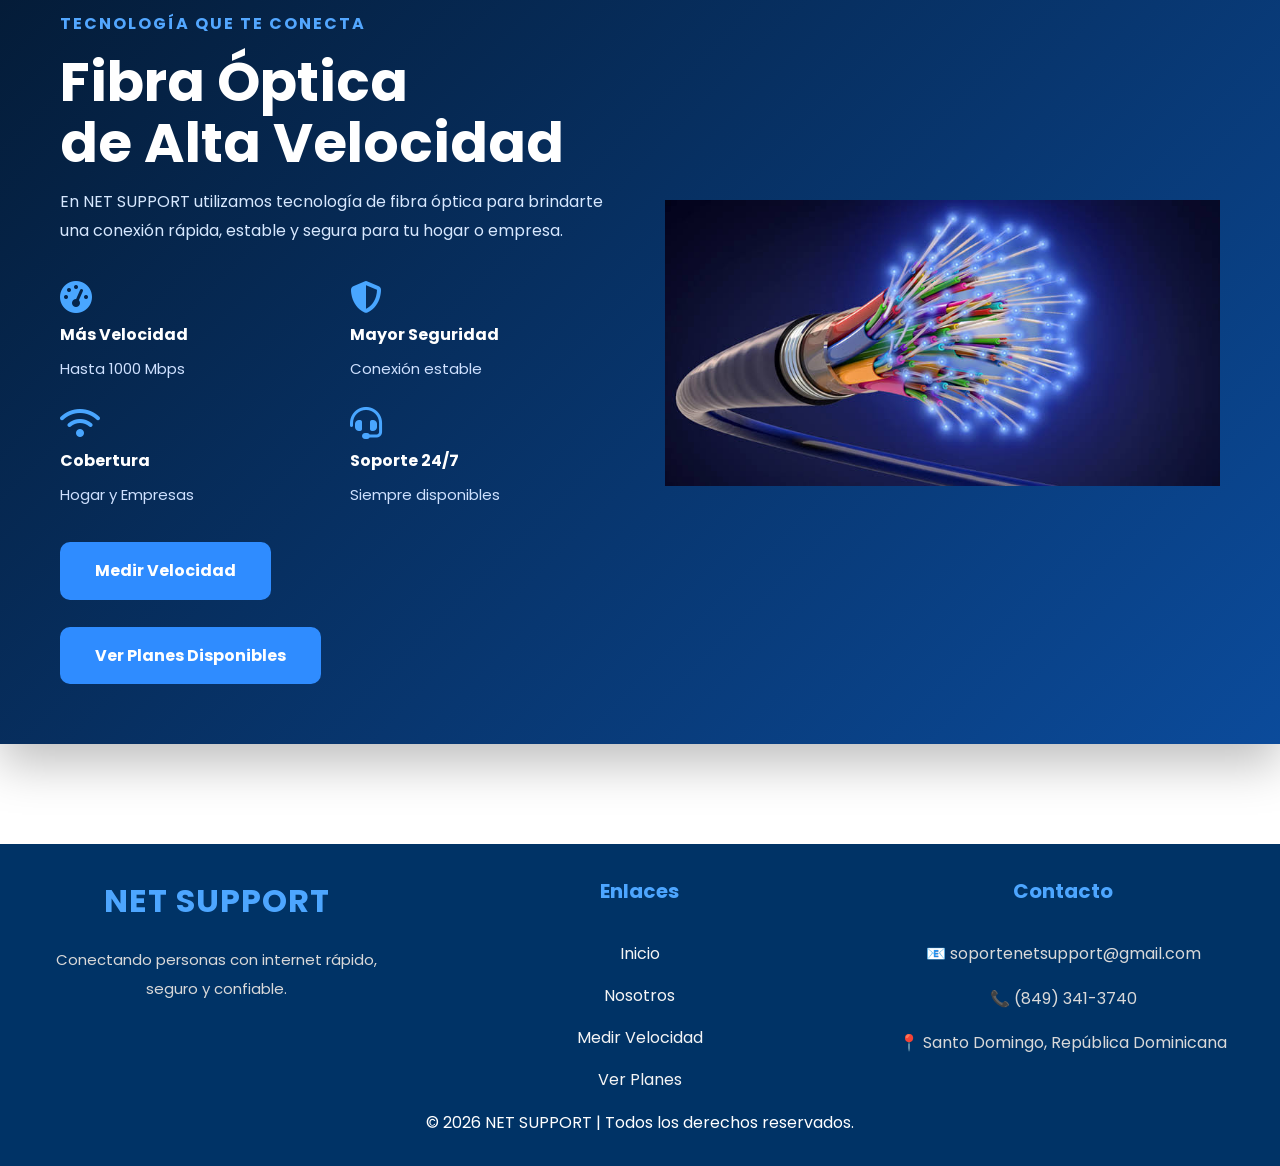
==== commit 69c62ba1: "cambios no hagas el merge a esto porfavor" ====
--- a/index.html
+++ b/index.html
@@ -4,12 +4,11 @@
     <meta charset="UTF-8">
     <meta name="viewport" content="width=device-width, initial-scale=1.0">
     <title>NET SUPPORT</title>
-    <link rel="stylesheet" href="style.css">
+    <link rel="stylesheet" href="css/style.css">
 
 <link href="https://fonts.googleapis.com/css2?family=Poppins:wght@300;400;500;600;700&display=swap" rel="stylesheet">
 
-<link rel="stylesheet"
-href="https://cdnjs.cloudflare.com/ajax/libs/font-awesome/6.7.2/css/all.min.css">
+<link rel="stylesheet"href="https://cdnjs.cloudflare.com/ajax/libs/font-awesome/6.7.2/css/all.min.css">
 
 
 </head>
@@ -42,7 +41,7 @@
         <section class="Servicios-grid">
 
             <div class="Servicios-card">
-                <img src="img/Foto1.jpg" alt="Planes Flexibles">
+                <img src="css/img/Foto1.jpg" alt="Planes Flexibles">
                 <h3>Planes Flexibles</h3>
                 <p>
                     Ofrecemos planes de internet flexibles y adaptados
@@ -51,7 +50,7 @@
             </div>
 
             <div class="Servicios-card">
-                <img src="img/Foto2.jpg" alt="Alta Velocidad">
+                <img src="css/img/Foto2.jpg" alt="Alta Velocidad">
                 <h3>Alta Velocidad</h3>
                 <p>
                     Disfruta de una conexión rápida y estable para todas
@@ -60,7 +59,7 @@
             </div>
 
             <div class="Servicios-card">
-                <img src="img/Fotopc.png" alt="Soporte Técnico">
+                <img src="css/img/Fotopc.png" alt="Soporte Técnico">
                 <h3>Soporte Técnico</h3>
                 <p>
                     Brindamos soporte técnico especializado para resolver
@@ -115,7 +114,7 @@
     <div class="menu" id="menu">
 
         <a href="https://wa.me/18493413740" target="_blank">
-            <img src="whatsapp-fill.svg" width="30">
+            <img src="js/whatsapp-fill.svg" width="30">
             <div>
                 <h4>WhatsApp</h4>
                 <p>Habla con un asesor.</p>
@@ -157,7 +156,7 @@
                     </p>
 
                     <div class="beneficios">
-                        
+
                         <div class="beneficio">
                             <i class="fas fa-gauge-high"></i>
                             <h4>Más Velocidad</h4>
@@ -196,7 +195,7 @@
                 </div>
 
                 <div class="imagen-fibra">
-                    <img src="img/Fibraopticajpg.jpg" alt="Fibra óptica">
+                    <img src="css/img/Fibraopticajpg.jpg" alt="Fibra óptica">
                 </div>
 
             </div>
@@ -205,6 +204,8 @@
 
     </main>
 
+
+ 
 
     <!-- Footer -->
     <footer class="footer">
@@ -250,7 +251,7 @@
 
     </footer>
 
-    <script src="chatbot.js"></script>
+    <script src="js/script.js"></script>
 
 </body>
-</html>+</html>
--- a/css/style.css
+++ b/css/style.css
@@ -0,0 +1,2874 @@
+ /*=========================================
+            LOGIN - NET SUPPORT
+=========================================*/
+
+:root{
+    --login-primary:#003366;
+    --login-secondary:#0056d6;
+    --login-light:#ffffff;
+    --login-bg:#f5f8fc;
+    --login-border:#d8e4f2;
+    --login-text:#1f2937;
+    --login-text-light:#6b7280;
+    --login-shadow:0 15px 40px rgba(0,0,0,.12);
+    --login-radius:20px;
+}
+
+
+/*  PANEL IZQUIERDO */
+
+.login-left-panel{
+
+    background:linear-gradient(135deg,#003366,#0056d6);
+
+    color:#fff;
+
+    padding:70px;
+
+    display:flex;
+    flex-direction:column;
+    justify-content:space-between;
+
+}
+
+.login-brand{
+
+    display:flex;
+    align-items:center;
+    gap:12px;
+
+}
+
+.login-brand h2{
+
+    color:#fff;
+    font-size:30px;
+    font-weight:600;
+}
+
+.login-brand-dot{
+
+    width:14px;
+    height:14px;
+
+    border-radius:50%;
+
+    box-shadow:0 0 15px rgba(255,255,255,.4);
+
+}
+
+.login-left-content h1{
+
+    color:#fff;
+
+    font-size:400px;
+
+    line-height:1.2;
+
+    margin-bottom:25px;
+
+}
+
+.login-text{
+
+    color:#d8e8ff;
+
+    font-size:18px;
+
+    line-height:1.8;
+
+    max-width:520px;
+
+}
+
+.login-left-footer{
+
+    display:flex;
+
+    justify-content:space-between;
+
+    margin-top:70px;
+
+}
+
+.login-left-footer div{
+
+    text-align:center;
+
+}
+
+.login-left-footer strong{
+
+    display:block;
+
+    font-size:28px;
+
+    color:#fff;
+
+}
+
+.login-left-footer span{
+
+    color:#d9e8ff;
+
+    font-size:14px;
+
+}
+
+/*=========================================
+        PANEL DERECHO
+=========================================*/
+
+.login-right-panel{
+
+    background:#fff;
+
+    display:flex;
+
+    justify-content:center;
+
+    align-items:center;
+
+    padding:60px;
+
+}
+
+.login-right-panel section{
+
+    width:100%;
+    max-width:430px;
+
+}
+
+/*=========================================
+            TITULOS
+=========================================*/
+
+.login-subtitle{
+
+    display:block;
+
+    color:#0056d6;
+
+    font-size:13px;
+
+    font-weight:700;
+
+    letter-spacing:2px;
+
+    margin-bottom:12px;
+
+}
+
+.login-title{
+
+    color:#0056d6;
+
+    font-size:40px;
+
+    margin-bottom:15px;
+
+}
+
+.login-description{
+
+    color:#666;
+
+    margin-bottom:35px;
+
+    line-height:1.7;
+
+}
+
+/*=========================================
+            FORMULARIO
+=========================================*/
+
+.login-form{
+
+    display:flex;
+
+    flex-direction:column;
+
+    gap:20px;
+
+}
+
+.login-form-group{
+
+    display:flex;
+
+    flex-direction:column;
+
+}
+
+.login-form-group label{
+
+    margin-bottom:8px;
+
+    color:#003366;
+
+    font-weight:600;
+
+}
+
+.login-input{
+
+    width:100%;
+
+    padding:14px 16px;
+
+    border:1px solid var(--login-border);
+
+    border-radius:12px;
+
+    font-size:15px;
+
+    transition:.3s;
+
+}
+
+.login-input:focus{
+
+    outline:none;
+
+    border-color:#0056d6;
+
+    box-shadow:0 0 8px rgba(0,86,214,.20);
+
+}
+
+/*=========================================
+        INPUT CONTRASEÑA
+=========================================*/
+
+.login-input-wrapper{
+
+    position:relative;
+
+}
+
+.login-toggle-password{
+
+    position:absolute;
+
+    right:15px;
+
+    top:50%;
+
+    transform:translateY(-50%);
+
+    border:none;
+
+    background:none;
+
+    color:#0056d6;
+
+    cursor:pointer;
+
+    font-weight:bold;
+
+}
+
+/*=========================================
+        BOTONES
+=========================================*/
+
+.login-btn{
+
+    width:100%;
+
+    padding:15px;
+
+    background:#003366;
+
+    color:#fff;
+
+    border:none;
+
+    border-radius:12px;
+
+    cursor:pointer;
+
+    font-size:16px;
+
+    font-weight:600;
+
+    transition:.3s;
+
+}
+
+.login-btn:hover{
+
+    background:#0056d6;
+
+    transform:translateY(-2px);
+
+    box-shadow:0 10px 20px rgba(0,86,214,.25);
+
+}
+
+.login-link-button{
+
+    border:none;
+
+    background:none;
+
+    color:#0056d6;
+
+    cursor:pointer;
+
+    font-size:14px;
+
+    font-weight:600;
+
+    text-align:left;
+
+}
+
+.login-link-button:hover{
+
+    text-decoration:underline;
+
+}
+
+.login-back-button{
+
+    border:none;
+
+    background:none;
+
+    color:#0056d6;
+
+    cursor:pointer;
+
+    margin-bottom:20px;
+
+    font-weight:600;
+
+}
+
+/*=========================================
+            PIE
+=========================================*/
+
+.login-switch{
+
+    margin-top:25px;
+
+    text-align:center;
+
+    color:#666;
+
+}
+
+.login-switch button{
+
+    margin-left:5px;
+
+}
+
+/*=========================================
+            MENSAJES
+=========================================*/
+
+#loginMessage,
+#registerMessage,
+#forgotMessage{
+
+    margin-top:15px;
+
+    text-align:center;
+
+    font-weight:600;
+
+}
+
+/*=========================================
+            OCULTAR
+=========================================*/
+
+.login-hidden{
+
+    display:none;
+
+}
+
+/*=========================================
+            RESPONSIVE
+=========================================*/
+
+@media(max-width:900px){
+
+.login-container{
+
+    grid-template-columns:1fr;
+
+}
+
+.login-left-panel{
+
+    padding:50px 35px;
+
+}
+
+.login-left-content h1{
+
+    font-size:38px;
+
+}
+
+.login-left-footer{
+
+    flex-wrap:wrap;
+
+    gap:25px;
+
+}
+
+.login-right-panel{
+
+    padding:40px 25px;
+
+}
+
+}
+
+@media(max-width:500px){
+
+.login-left-content h1{
+
+    font-size:32px;
+
+}
+
+.login-title{
+
+    font-size:30px;
+
+}
+
+.login-left-footer{
+
+    flex-direction:column;
+
+    gap:20px;
+
+}
+
+}
+
+/* =====================================
+   PANEL ADMINISTRATIVO NET SUPPORT
+===================================== */
+
+
+.admin-content *{
+    box-sizing:border-box;
+    font-family:'Poppins', sans-serif;
+}
+
+
+
+body{
+
+    margin:0;
+    background:#f4f7fb;
+    color:#1e293b;
+
+}
+
+
+/* =====================================
+   MENU LATERAL
+===================================== */
+
+
+.admin-sidebar{
+
+    position:fixed;
+    left:0;
+    top:0;
+
+    width:260px;
+    height:100vh;
+
+    background:#003366;
+
+    color:white;
+
+    padding:30px 20px;
+
+    display:flex;
+    flex-direction:column;
+
+}
+
+
+
+.admin-sidebar h1{
+
+    font-size:28px;
+    margin:0;
+    text-align:center;
+
+    letter-spacing:1px;
+
+}
+
+
+
+.admin-role{
+
+    text-align:center;
+    color:#cbd5e1;
+
+    margin-top:8px;
+
+}
+
+
+
+
+.admin-menu{
+
+    margin-top:40px;
+
+    display:flex;
+
+    flex-direction:column;
+
+    gap:12px;
+
+}
+
+
+
+
+.admin-menu a{
+
+    text-decoration:none;
+
+    color:white;
+
+    padding:14px 16px;
+
+    border-radius:10px;
+
+    transition:.3s;
+
+    font-size:15px;
+
+}
+
+
+
+.admin-menu a:hover{
+
+    background:#00509e;
+
+    transform:translateX(5px);
+
+}
+
+
+
+
+.admin-logout{
+
+    margin-top:auto;
+
+    background:#dc2626;
+
+    border:none;
+
+    color:white;
+
+    padding:13px;
+
+    border-radius:10px;
+
+    cursor:pointer;
+
+    font-size:15px;
+
+}
+
+
+.admin-logout:hover{
+
+    background:#b91c1c;
+
+}
+
+
+
+/* =====================================
+   CONTENIDO PRINCIPAL
+===================================== */
+
+
+.admin-content{
+
+    margin-left:260px;
+
+    padding:30px;
+
+}
+
+
+
+
+
+.admin-topbar{
+
+
+    background:white;
+
+    padding:20px 30px;
+
+    border-radius:15px;
+
+    display:flex;
+
+    justify-content:space-between;
+
+    align-items:center;
+
+
+    box-shadow:
+    0 5px 20px rgba(0,0,0,.08);
+
+
+}
+
+
+
+.admin-topbar h2{
+
+    margin:0;
+
+    color:#003366;
+
+}
+
+
+
+.admin-user{
+
+    background:#e8f1ff;
+
+    color:#003366;
+
+    padding:10px 18px;
+
+    border-radius:20px;
+
+    font-weight:600;
+
+}
+
+
+
+/* =====================================
+   SECCIONES
+===================================== */
+
+
+.admin-section{
+
+    margin-top:35px;
+
+}
+
+
+
+.admin-section h2{
+
+    color:#003366;
+
+    margin-bottom:20px;
+
+}
+
+
+
+/* =====================================
+   TARJETAS ESTADISTICAS
+===================================== */
+
+
+.admin-stats{
+
+
+    display:grid;
+
+    grid-template-columns:
+    repeat(auto-fit,minmax(220px,1fr));
+
+
+    gap:20px;
+
+
+}
+
+
+
+.admin-stat-card{
+
+
+    background:white;
+
+
+    padding:25px;
+
+
+    border-radius:15px;
+
+
+    text-align:center;
+
+
+    box-shadow:
+    0 5px 20px rgba(0,0,0,.08);
+
+
+    border-left:5px solid #003366;
+
+
+}
+
+
+
+
+.admin-stat-card h3{
+
+
+    font-size:38px;
+
+    margin:0;
+
+    color:#003366;
+
+
+}
+
+
+
+
+.admin-stat-card p{
+
+
+    color:#64748b;
+
+    margin-top:10px;
+
+
+}
+
+
+
+/* =====================================
+   TABLAS
+===================================== */
+
+
+.admin-table-container{
+
+
+    background:white;
+
+
+    border-radius:15px;
+
+
+    overflow-x:auto;
+
+
+    box-shadow:
+    0 5px 20px rgba(0,0,0,.08);
+
+
+}
+
+
+
+.admin-table{
+
+
+    width:100%;
+
+    border-collapse:collapse;
+
+
+}
+
+
+
+.admin-table thead{
+
+
+    background:#003366;
+
+    color:white;
+
+
+}
+
+
+
+.admin-table th{
+
+
+    padding:15px;
+
+    text-align:left;
+
+    font-size:14px;
+
+
+}
+
+
+
+.admin-table td{
+
+
+    padding:15px;
+
+
+    border-bottom:
+    1px solid #e5e7eb;
+
+
+}
+
+
+
+.admin-table tbody tr:hover{
+
+
+    background:#f1f5f9;
+
+
+}
+
+
+
+
+/* =====================================
+   TECNICOS
+===================================== */
+
+
+.admin-technicians{
+
+
+    display:grid;
+
+
+    grid-template-columns:
+    repeat(auto-fit,minmax(250px,1fr));
+
+
+    gap:20px;
+
+
+}
+
+
+
+.admin-technician-card{
+
+
+    background:white;
+
+
+    padding:25px;
+
+
+    border-radius:15px;
+
+
+    box-shadow:
+    0 5px 20px rgba(0,0,0,.08);
+
+
+}
+
+
+
+.admin-technician-card h3{
+
+
+    color:#003366;
+
+    margin-top:0;
+
+
+}
+
+
+
+.admin-technician-card span{
+
+
+    display:inline-block;
+
+    margin-top:15px;
+
+
+    background:#dcfce7;
+
+
+    color:#166534;
+
+
+    padding:7px 15px;
+
+
+    border-radius:20px;
+
+
+    font-size:13px;
+
+
+}
+
+
+
+/* =====================================
+   ESTADOS
+===================================== */
+
+
+.estado-activo{
+
+
+    background:#dcfce7;
+
+    color:#166534;
+
+    padding:6px 12px;
+
+    border-radius:20px;
+
+
+}
+
+
+
+.estado-pendiente{
+
+
+    background:#fef3c7;
+
+    color:#92400e;
+
+    padding:6px 12px;
+
+    border-radius:20px;
+
+
+}
+
+
+
+.estado-resuelto{
+
+
+    background:#dbeafe;
+
+    color:#1e40af;
+
+    padding:6px 12px;
+
+    border-radius:20px;
+
+
+}
+
+
+
+
+/* =====================================
+   RESPONSIVE
+===================================== */
+
+
+@media(max-width:900px){
+
+
+.admin-sidebar{
+
+    position:relative;
+
+    width:100%;
+
+    height:auto;
+
+
+}
+
+
+.admin-content{
+
+    margin-left:0;
+
+    padding:20px;
+
+
+}
+
+
+
+.admin-topbar{
+
+
+    flex-direction:column;
+
+    gap:15px;
+
+
+}
+
+
+}
+
+
+
+ header{
+    background: #fff;
+    position: sticky;
+    top: 0;
+    z-index: 1000;
+    box-shadow: 0 4px 18px rgba(0,0,0,.08);
+}
+
+nav{
+    max-width: 1200px;
+    margin: auto;
+    display: flex;
+    justify-content: space-between;
+    align-items: center;
+    padding: 12px 40px; 
+}
+
+.logo{
+    font-size: 22px;    
+    font-weight: 800;
+    text-transform: uppercase;
+    letter-spacing: 2px;
+
+    background: linear-gradient(90deg,#3da7ff,#003366);
+    -webkit-background-clip: text;
+    -webkit-text-fill-color: transparent;
+
+    transition: .3s;
+}
+
+.logo:hover{
+    transform: scale(1.03);
+}
+
+.nav-links{
+    display:flex;
+    align-items:center;
+    gap:28px;
+    list-style:none;
+}
+
+.nav-links a{
+    text-decoration:none;
+    color:#183153;
+    font-size:16px;
+    font-weight:600;
+    transition:.3s;
+}
+
+.nav-links a:hover{
+    color:#1f7ae0;
+}
+
+#hero{
+    min-height:90vh;
+    padding-top:70px;
+    background:
+    linear-gradient(rgba(255,255,255,.25),rgba(255,255,255,.25)),
+    url("img/NETSUPPORT.png");
+    background-size:contain;
+    background-repeat:no-repeat;
+    background-position:center;
+}
+
+
+
+.cta-button {
+    background-color:#ff6b6b;
+    color: white;
+    border: none;
+    padding: 1rem 2rem;
+    border-radius: 5px;
+    cursor: pointer;
+    margin-top: 2rem;
+
+}
+
+#Servicios {
+    padding: 4rem 2rem;
+    max-width: 1200px;
+    margin: 0 auto;
+}
+
+#Servicios h1 {
+    text-align: center;
+    margin-bottom: 2rem;
+    color: #003366;
+}
+.Servicios-grid {
+    display: grid;
+    grid-template-columns: repeat(auto-fit, minmax(250px, 1fr));
+    gap: 2rem;
+    color: #666;
+    font-family: Arial, sans-serif;
+  
+}
+
+.Servicios-card {
+    background-color: #f4f4f4;
+    border-radius: 2rem;
+    border-radius: 10px;
+    overflow: hidden;
+    box-shadow: 0 2px 5px rgba(65, 64, 64, 0.1);
+}
+.Servicios-card h3 {
+    font-size: 1.5rem;
+    margin: 1rem 0;
+    text-align: center;
+    color: #003366;
+}
+
+.Servicios-card img {
+    width: 100%;
+    height: 200px;
+    object-fit: cover;
+}
+
+.Servicios-card h3 {
+    padding: 1rem;
+    color: #003366
+}
+
+.descripcion {
+    padding: 5rem 1rem;
+    color: #666;
+    text-align: justify;
+}
+
+.Servicios-card  button {
+    background-color: #3a3434;
+    color: white;
+    border: none;
+    padding: 0.5rem 1rem;
+    border-radius: 5px;
+    cursor: pointer;
+    margin-bottom: 1rem;
+}
+
+.Servicios-card button:hover {
+    background-color: #003366;
+}
+
+.precio {
+   color: #131212;
+   font-weight: bold;
+   padding: 0 1rem;
+  
+}
+
+
+#precio {
+   border: 3px solid #ccc;
+   border-radius: 15px;
+   background-color: #ffffff;
+   text-align: center;
+   font-family: Arial, Helvetica, sans-serif;
+
+}
+
+#contacto {
+    padding: 4rem 2rem;
+    background-color: #f9f9f9;
+}
+
+#contacto h2 {
+    margin-bottom: 2rem;
+      text-align: center;
+}
+
+form {
+    display: flex;
+    flex-direction: column;
+    gap: 1rem;
+    max-width: 600px;
+    margin: 0 auto;
+}
+
+input , textarea {
+    padding: 0.5rem;
+    border: 1px solid #ccc;
+    border-radius: 5px;
+}
+
+textarea {
+    padding: 0.5rem;
+    border: 1px solid #ccc;
+    border-radius: 5px;
+    resize: vertical;
+}
+
+form button {
+    background-color: #003366;
+    color: white;
+    border: none;
+    padding: 1rem 2rem;
+    border-radius: 5px;
+    cursor: pointer;
+}
+form button:hover {
+    background-color: #ff4c4c;
+}
+
+
+@media screen  and (max-width: 430px) {
+    nav {
+        flex-direction: column;
+        padding: 1rem;
+    }
+
+}
+#Nosotros {
+    padding: 80px 10%;
+    background-color: #f4f9fc;
+}
+
+#Nosotros h2 {
+    text-align:center;
+    margin-bottom: 50px;
+    color: #0097a7;
+    font-size: 38px;
+}
+
+.Nosotros-Contenedor {
+    display: grid;
+    grid-template-columns: repeat(auto-fit, minmax(380px, 1fr));
+    gap: 30px;
+}
+
+.Nosotros-card {
+    background: white;
+    border-radius: 20px;
+    padding: 35px;
+    box-shadow: 0 5px 20px rgba(0,0,0,0.8);
+   transition:0.4s;
+}
+
+.Nosotros-card:hover {
+    transform:translateY(-10px);
+
+    box-shadow:
+    0 10px 30px rgba(0,0,0,.15);
+}
+
+.Nosotros-card h2 {
+     color:#003366;
+
+    text-align:center;
+
+    margin-bottom:20px;
+}
+
+.Nosotros-card p {
+    text-align:left;
+
+    color:#666;
+
+    line-height:1.7;
+}
+
+.Nosotros-card ul {
+    padding-left: 20px;
+}
+
+.Nosotros-card li {
+    margin-bottom:12px;
+
+    color:#555;
+
+    line-height:1.6;
+}
+
+#Planes{
+    padding: 60px;
+    background: #f5f5f5;
+}
+
+#Planes h1{
+    text-align: center;
+    margin-bottom: 40px;
+    color:#003366;
+}
+
+.cuadricula-planes{
+    display: flex;
+    justify-content: center;
+    gap: 30px;
+    flex-wrap: wrap;
+}
+
+.plan-card{
+
+    width: 300px;
+
+    background: white;
+
+    border-radius: 15px;
+
+    padding: 30px;
+
+    text-align: center;
+
+    box-shadow: 0px 4px 15px rgba(0,0,0,0.1);
+
+    transition: 0.3s;
+}
+
+.plan-card:hover{
+
+    transform: translateY(-8px);
+
+    box-shadow: 0px 8px 25px rgba(0,0,0,0.15);
+}
+
+.plan-card h3{
+
+    color: #003366;
+
+    margin-bottom: 15px;
+}
+
+.Velocidad{
+
+    font-size: 35px;
+
+    font-weight: bold;
+
+    color: #003366;
+}
+
+.precio{
+
+    font-size: 28px;
+
+    color: #D32F2F;
+
+    font-weight: bold;
+
+    margin: 15px 0;
+}
+
+.plan-card button{
+
+    width: 100%;
+
+    padding: 12px;
+
+    border: 2px solid #003366;
+
+    border-radius: 30px;
+
+    background: white;
+
+    color: #003366;
+
+    font-weight: bold;
+
+    cursor: pointer;
+
+    transition: .3s;
+}
+
+.plan-card button:hover{
+
+    background: #003366;
+
+    color: white;
+}
+
+.planes-image{
+
+    width: 100%;
+
+    height: 200px;
+
+    object-fit: cover;
+
+    border-radius: 15px 15px 0 0;
+}
+
+.empresa-image{
+
+    width: 100%;
+
+    height: 300px;
+
+    object-fit: cover;
+
+    border-radius: 15px 15px 0 0;
+}
+
+.back-button{
+
+    display: inline-block;
+
+    margin-top: 20px;
+
+    padding: 10px 20px;
+
+    background: #003366;
+
+    color: white;
+
+    border-radius: 30px;
+
+    text-decoration: none;
+
+    transition: .3s;
+}
+
+.soporte-section{
+    width: 90%;
+    max-width: 800px;
+    margin: 60px auto;
+    text-align: center;
+    padding: 40px;
+    background: #ffffff;
+    border-radius: 15px;
+    box-shadow: 0 10px 25px rgba(0,0,0,.15);
+}
+
+.soporte-section h2{
+    color: #003366;
+    margin-bottom: 20px;
+}
+
+.soporte-section p{
+    color: #555;
+    margin-bottom: 30px;
+}
+
+.soporte-form{
+    display: flex;
+    flex-direction: column;
+    gap: 15px;
+}
+
+.soporte-form input,
+.soporte-form textarea{
+
+    width: 100%;
+    padding: 12px;
+    border: 1px solid #ccc;
+    border-radius: 8px;
+    font-size: 16px;
+}
+
+.soporte-form button{
+
+    background: #003366;
+    color: white;
+    border: none;
+    padding: 12px;
+    border-radius: 8px;
+    cursor: pointer;
+    transition: .3s;
+}
+
+.soporte-form button:hover{
+
+    background: #0056b3;
+}
+
+
+.whatsapp-button{
+    position: fixed;
+    bottom: 25px;
+    right: 25px;
+    width: 60px;
+    height: 60px;
+    background: white;
+    color: white;
+    border-radius: 50%;
+    display: flex;
+    justify-content: center;
+    align-items: center;
+    text-decoration: none;
+    font-size: 35px;
+    box-shadow: 0 4px 10px rgba(0,0,0,.3);
+    transition: .3s;
+    z-index: 1000;
+}
+
+.whatsapp-button:hover{
+    background: white;
+    transform: scale(1.1);
+}
+
+.nosotros{
+    width: 90%;
+    margin: 60px auto;
+    display: grid;
+    grid-template-columns: repeat(auto-fit, minmax(320px,1fr));
+    gap: 25px;
+}
+h1{
+    text-align: center;
+    font-size: 40px;
+    color: #003366;
+    margin-bottom: 15px;
+}
+
+.nosotros-contenido{
+    display: flex;
+    flex-direction: column;
+    align-items: justify;
+    text-align: justify;
+    margin-bottom: 50px;
+    h1{
+        font-size: 40px;
+        color: #003366;
+        margin-bottom: 20px;
+    }
+    p{
+        color: #0c0c0c;
+        max-width: 800px;
+        line-height: 1.6;
+    }
+}
+
+
+*{
+    margin:0;
+    padding:0;
+    box-sizing:border-box;
+}
+
+body{
+    font-family:'Poppins',sans-serif;
+    background:#FFFFFF;
+    color:#003366;
+    line-height:1.7;
+}
+
+
+header{
+    width:100%;
+    background:white;
+    position:sticky;
+    top:0;
+    z-index:1000;
+    box-shadow:0 3px 12px rgba(55, 52, 52, 0.15);
+}
+
+
+.logo{
+    font-size:24px;
+    font-weight:700;
+}
+
+.nav-links{
+    display:flex;
+    gap:28px;
+    list-style:none;
+}
+
+.nav-links a{
+    text-decoration:none;
+    color:#003366;
+    font-size:18px;
+    font-weight:500;
+}
+
+.nav-links a:hover{
+    color:#003366;
+}
+
+.btn-nav{
+    background:#003366;
+    padding:12px 24px;
+    border-radius:40px;
+    color:white !important;
+}
+
+.btn-nav:hover{
+    background:#003366;
+}
+
+
+.hero-nosotros{
+    width:90%;
+    max-width:1200px;
+    margin:70px auto;
+    display:grid;
+    grid-template-columns:1fr 1fr;
+    gap:60px;
+    align-items:center;
+}
+
+.hero-texto h1{
+    color:#003366;
+}
+
+.hero-texto p{
+    color:#555;
+}
+
+.hero-imagen img{
+    width:100%;
+    border-radius:20px;
+    box-shadow:0 15px 30px rgba(0,0,0,.12);
+}
+
+
+.titulo{
+    text-align:center;
+    font-size:38px;
+    margin-bottom:50px;
+    color:white;
+}
+
+
+.contenedor{
+    width:90%;
+    max-width:1200px;
+    margin:90px auto;
+}
+
+
+.cards-empresa{
+    display:grid;
+    grid-template-columns:repeat(auto-fit,minmax(320px,1fr));
+    gap:30px;
+}
+
+.card{
+    background:#F8FAFC;
+    padding:35px;
+    border-radius:18px;
+    transition:.4s;
+    border:1px solid #E2E8F0;
+    text-align:center;
+    box-shadow:0 10px 25px rgba(0,0,0,.08);
+}
+
+.card:hover{
+    transform:translateY(-10px);
+    border-color:#3B82F6;
+    box-shadow:0 15px 35px rgba(37,99,235,.15);
+}
+
+.card i{
+    font-size:45px;
+    color:#3B82F6;
+    margin-bottom:20px;
+}
+
+.card h3{
+    margin-bottom:20px;
+    color:#0F172A;
+}
+
+.card p{
+    color:#64748B;
+}
+
+.card ul{
+    margin-top:15px;
+    text-align:left;
+}
+
+.card li{
+    margin:8px 0;
+    color:#64748B;
+}
+
+
+.politicas{
+    width:90%;
+    max-width:1200px;
+    margin:90px auto;
+}
+
+.politicas h2{
+    text-align:center;
+    margin-bottom:45px;
+    font-size:36px;
+    color:#0F172A;
+}
+
+.politicas-grid{
+    display:grid;
+    grid-template-columns:repeat(auto-fit,minmax(260px,1fr));
+    gap:25px;
+}
+
+.politicas-grid div{
+    background:#F8FAFC;
+    padding:30px;
+    border-radius:18px;
+    text-align:center;
+    transition:.4s;
+    border:1px solid #E2E8F0;
+    box-shadow:0 10px 25px rgba(0,0,0,.08);
+}
+
+.politicas-grid div:hover{
+    transform:translateY(-8px);
+}
+
+.politicas-grid i{
+    color:#3B82F6;
+    font-size:40px;
+    margin-bottom:20px;
+}
+
+.politicas-grid p{
+    color:#64748B;
+}
+
+
+.info-grid{
+    display:grid;
+    grid-template-columns:repeat(auto-fit,minmax(280px,1fr));
+    gap:30px;
+}
+
+.info-card{
+    background:#F8FAFC;
+    padding:30px;
+    border-radius:18px;
+    transition:.4s;
+    border-left:5px solid #2563EB;
+    box-shadow:0 10px 25px rgba(0,0,0,.08);
+}
+
+.info-card:hover{
+    transform:translateY(-8px);
+}
+
+.info-card h3{
+    margin-bottom:15px;
+    color:#0F172A;
+}
+
+.info-card p{
+    color:#64748B;
+}
+
+
+.foda{
+    width:90%;
+    max-width:1200px;
+    margin:90px auto;
+    font-family: Arial, sans-serif;
+}
+
+.foda-grid{
+    display:grid;
+    grid-template-columns:repeat(auto-fit,minmax(250px,1fr));
+    gap:25px;
+}
+
+.foda-card{
+    background:#F8FAFC;
+    padding:30px;
+    border-radius:18px;
+    transition:.4s;
+    border-top:5px solid #2563EB;
+    box-shadow:0 10px 25px rgba(0,0,0,.08);
+}
+
+.foda-card:hover{
+    transform:translateY(-8px);
+}
+
+.foda-card h3{
+    margin-bottom:20px;
+    color:#0F172A;
+}
+
+.foda-card ul{
+    padding-left:20px;
+}
+
+.foda-card li{
+    margin:10px 0;
+    color:#64748B;
+}
+
+
+.organigrama{
+    width:90%;
+    max-width:1200px;
+    margin:90px auto;
+    text-align:center;
+    font-family: Arial, sans-serif;
+}
+
+.descripcion{
+    width:70%;
+    margin:auto;
+    color:#64748B;
+    margin-bottom:50px;
+}
+
+.director{
+    background:#003366;
+    color:white;
+    width:300px;
+    margin:40px auto;
+    padding:25px;
+    border-radius:18px;
+}
+
+.departamentos{
+    display:grid;
+    grid-template-columns:repeat(auto-fit,minmax(250px,1fr));
+    gap:25px;
+    margin-top:50px;
+}
+
+.departamento{
+    background:#F8FAFC;
+    padding:30px;
+    border-radius:18px;
+    transition:.4s;
+    border:1px solid #E2E8F0;
+    box-shadow:0 10px 25px rgba(0,0,0,.08);
+}
+
+.departamento:hover{
+    transform:translateY(-8px);
+}
+
+.departamento h4{
+    margin-bottom:20px;
+    color:#0b1325;
+}
+
+.departamento ul{
+    text-align:left;
+    padding-left:20px;
+}
+
+.departamento li{
+    margin:10px 0;
+    color:#64748B;
+}
+
+
+footer{
+    margin-top:100px;
+    background:#003366;
+    text-align:center;
+    padding:30px;
+    color:white;
+}
+
+
+@media(max-width:900px){
+
+.hero-nosotros{
+    grid-template-columns:1fr;
+    text-align:center;
+}
+
+nav{
+    flex-direction:column;
+    gap:20px;
+}
+
+.nav-links{
+    flex-wrap:wrap;
+    justify-content:center;
+}
+
+.descripcion{
+    width:100%;
+}
+
+}
+
+
+<!--Footer-->
+
+.footer{
+    background: linear-gradient(180deg, #0b2d5c 0%, #081b36 100%);
+    color:#fff;
+    padding:70px 8% 25px;
+    margin-top:80px;
+    border-top:3px solid #4da6ff;
+    box-shadow:0 -8px 25px rgba(70, 70, 70, 0.25);
+}
+
+.footer-container{
+    display:flex;
+    justify-content:space-between;
+    align-items:flex-start;
+    flex-wrap:wrap;
+    gap:50px;
+}
+
+.footer-logo{
+    flex:1;
+    min-width:250px;
+}
+
+.footer-logo h2{
+    font-size:32px;
+    margin-bottom:18px;
+    color:#4da6ff;
+    font-weight:700;
+    letter-spacing:1px;
+}
+
+.footer-logo p{
+    color:#d9d9d9;
+    line-height:1.9;
+    font-size:15px;
+}
+
+.footer-links{
+    flex:1;
+    min-width:200px;
+}
+
+.footer-links h3,
+.footer-contact h3{
+    margin-bottom:22px;
+    color:#4da6ff;
+    font-size:20px;
+    position:relative;
+    padding-bottom:10px;
+}
+
+
+.footer-links ul{
+    list-style:none;
+}
+
+.footer-links ul li{
+    margin-bottom:15px;
+}
+
+.footer-links ul li a{
+    color:#f5f5f5;
+    text-decoration:none;
+    transition:all .3s ease;
+    display:inline-block;
+}
+
+.footer-links ul li a:hover{
+    color:#4da6ff;
+    transform:translateX(8px);
+}
+
+.footer-contact{
+    flex:1;
+    min-width:250px;
+}
+
+.footer-contact p{
+    margin-bottom:16px;
+    line-height:1.8;
+    color:#d9d9d9;
+    transition:.3s;
+}
+
+.footer-contact p:hover{
+    color:#ffffff;
+}
+
+.footer-bottom{
+    border-top:1px solid rgba(255,255,255,.15);
+    text-align:center;
+    margin-top:50px;
+    padding-top:22px;
+    color:#c9d3df;
+    font-size:14px;
+    letter-spacing:.5px;
+}
+
+
+@media(max-width:768px){
+
+.footer-container{
+    flex-direction:column;
+    text-align:center;
+}
+
+.footer-links ul{
+    padding:0;
+}
+
+}
+
+/* Fondo oscuro */
+
+.modal{
+    display:none;
+    position:fixed;
+    inset:0;
+    background:rgba(0,0,0,.55);
+    justify-content:center;
+    align-items:center;
+    z-index:9999;
+}
+
+/* Caja */
+
+.modal-box{
+    position: relative;
+    width: 360px;          /* Antes 400px */
+    max-width: 90%;
+    background: #fff;
+    border-radius: 18px;
+    padding: 22px 25px;
+    box-shadow: 0 20px 50px rgba(0,0,0,.25);
+    animation: zoom .3s ease;
+}
+
+/* Boton Cerrar X */
+
+.cerrar{
+    position:absolute;
+    top:18px;
+    right:22px;
+    font-size:32px;
+    color:#777;
+    cursor:pointer;
+    transition:.3s;
+}
+
+.cerrar:hover{
+    color:#0057d9;
+    transform:rotate(90deg);
+}
+
+/* Icono */
+
+.icono-modal{
+    width:55px;
+    height:55px;
+    margin:0 auto 12px;
+    background:#eef5ff;
+    border-radius:50%;
+    display:flex;
+    justify-content:center;
+    align-items:center;
+    font-size:28px;
+}
+/* Título */
+
+#tituloPlan{
+    text-align:center;
+    color:#0d2f5b;
+    font-size:30px;
+    margin-bottom:5px;
+}
+
+#velocidadPlan{
+    text-align:center;
+    color:#0057d9;
+    font-size:22px;
+    font-weight:bold;
+    margin-bottom:18px;
+}
+
+.icono-modal{
+    width:55px;
+    height:55px;
+    margin:0 auto 12px;
+    background:#eef5ff;
+    border-radius:50%;
+    display:flex;
+    justify-content:center;
+    align-items:center;
+    font-size:28px;
+}
+
+
+    /*  TÍTULOS */
+
+#tituloPlan{
+    text-align:center;
+    color:#0a2d5e;
+    font-size:24px;
+    margin-bottom:5px;
+}
+
+#velocidadPlan{
+    text-align:center;
+    color:#0056d6;
+    font-size:18px;
+    font-weight:bold;
+    margin-bottom:15px;
+}
+
+.texto-modal{
+    text-align:center;
+    color:#666;
+    font-size:14px;
+    line-height:1.5;
+    margin-bottom:18px;
+}
+
+/*  CAMPOS */
+
+.campo{
+    margin-bottom:14px;
+}
+
+.campo label{
+    display:block;
+    margin-bottom:6px;
+    font-size:15px;
+    font-weight:600;
+    color:#163a63;
+}
+
+.campo input{
+    width:100%;
+    padding:12px 15px;
+    border:1px solid #d9d9d9;
+    border-radius:10px;
+    font-size:15px;
+    transition:.3s;
+    box-sizing:border-box;
+}
+
+.campo input:focus{
+    outline:none;
+    border-color:#0056d6;
+    box-shadow:0 0 8px rgba(0,86,214,.20);
+}
+
+  /*  BOTÓN */
+
+.btnEnviar{
+    width:100%;
+    margin-top:8px;
+    padding:13px;
+    border:none;
+    border-radius:30px;
+    background:#0056d6;
+    color:#fff;
+    font-size:16px;
+    font-weight:bold;
+    cursor:pointer;
+    transition:.3s;
+}
+
+.btnEnviar:hover{
+    background:#003d99;
+    transform:translateY(-2px);
+    box-shadow:0 8px 20px rgba(0,86,214,.30);
+}
+
+/* ANIMACIÓN */
+
+@keyframes zoom{
+
+    from{
+        opacity:0;
+        transform:scale(.85);
+    }
+
+    to{
+        opacity:1;
+        transform:scale(1);
+    }
+
+}
+
+/* RESPONSIVE */
+
+@media(max-width:480px){
+
+    .modal-box{
+        width:95%;
+        padding:20px;
+    }
+
+    #tituloPlan{
+        font-size:22px;
+    }
+
+    #velocidadPlan{
+        font-size:17px;
+    }
+
+}
+
+
+
+.fibra-optica{
+
+    width:100%;
+    
+    margin:80px auto;
+  
+    background:linear-gradient(135deg,#041b36,#0b4b9b);
+
+    color:white;
+
+    overflow:hidden;
+
+    box-shadow:0 20px 45px rgba(0,0,0,.25);
+
+}
+
+.contenido-fibra{
+
+    display:flex;
+
+    justify-content:space-between;
+
+    align-items:center;
+
+    padding:60px;
+
+    gap:50px;
+
+}
+
+.texto-fibra{
+
+    flex:1;
+
+}
+
+.subtitulo{
+
+    color:#53a7ff;
+
+    font-weight:bold;
+
+    letter-spacing:2px;
+
+}
+
+.texto-fibra h2{
+
+    font-size:55px;
+
+    margin:15px 0;
+
+    line-height:1.1;
+
+}
+
+.texto-fibra p{
+
+    color:#d7e8ff;
+
+    line-height:1.8;
+
+    margin-bottom:35px;
+
+}
+
+.beneficios{
+
+    display:grid;
+
+    grid-template-columns:repeat(2,1fr);
+
+    gap:25px;
+
+    margin-bottom:35px;
+
+}
+
+.beneficio{
+
+    display:flex;
+
+    flex-direction:column;
+
+    gap:8px;
+
+}
+
+.beneficio i{
+
+    font-size:32px;
+
+    color:#49a6ff;
+
+}
+
+.beneficio h4{
+
+    margin:0;
+
+}
+
+.beneficio span{
+
+    color:#cfe1ff;
+
+    font-size:15px;
+
+}
+
+.btn-fibra{
+
+    display:inline-block;
+
+    padding:15px 35px;
+
+    background:#2f8cff;
+
+    color:white;
+
+    text-decoration:none;
+
+    border-radius:10px;
+
+    font-weight:bold;
+
+    transition:.3s;
+
+}
+
+.btn-fibra:hover{
+
+    background:white;
+
+    color:#0b4b9b;
+
+    transform:translateY(-4px);
+
+}
+
+.imagen-fibra{
+
+    flex:1;
+
+    text-align:center;
+
+}
+
+.imagen-fibra img{
+
+    width:100%;
+    height: 100%;
+    border: 50px;
+    max-width:600px;
+
+}
+
+
+@media(max-width:900px){
+
+.contenido-fibra{
+
+flex-direction:column;
+
+text-align:center;
+
+}
+
+.beneficios{
+
+grid-template-columns:1fr 1fr;
+
+}
+
+.texto-fibra h2{
+
+font-size:40px;
+
+}
+
+}
+
+.soporte{
+    position:fixed;
+    right:30px;
+    bottom:30px;
+    z-index:1000;
+}
+
+.btn-soporte{
+    background:#0056d6;
+    color:#fff;
+    border:none;
+    padding:15px 28px;
+    border-radius:50px;
+    font-size:17px;
+    cursor:pointer;
+    box-shadow:0 10px 20px rgba(0,0,0,.2);
+}
+
+.menu{
+    position:absolute;
+    bottom:70px;
+    right:0;
+    width:260px;
+    background:#fff;
+    border-radius:15px;
+    box-shadow:0 15px 30px rgba(0,0,0,.25);
+    display:none;
+    overflow:hidden;
+}
+
+.menu a{
+    display:flex;
+    align-items:center;
+    gap:15px;
+    padding:18px;
+    color:#333;
+    text-decoration:none;
+    transition:.3s;
+}
+
+.menu a:hover{
+    background:#f5f5f5;
+}
+
+.menu h4{
+    margin:0;
+}
+
+.menu p{
+    margin:3px 0 0;
+    font-size:13px;
+    color:#777;
+}
+
+.menu i{
+    color:#25D366;
+    font-size:30px;
+}
+
+.menu.activo{
+    display:block;
+}
+
+
+.chatbot{
+    display:none;
+    position:fixed;
+    bottom:110px;
+    right:30px;
+    width:360px;
+    height:500px;
+    background:#fff;
+    border-radius:18px;
+    overflow:hidden;
+    box-shadow:0 15px 35px rgba(0,0,0,.25);
+    z-index:9999;
+}
+
+.chat-header{
+    background:#0056d6;
+    color:#fff;
+    padding:15px 20px;
+    display:flex;
+    justify-content:space-between;
+    align-items:center;
+}
+
+.chat-header h3{
+    margin:0;
+    color:#fff;
+    font-size:20px;
+}
+
+.chat-header button{
+    background:none;
+    border:none;
+    color:#fff;
+    font-size:22px;
+    cursor:pointer;
+}
+
+.chat-header button:hover{
+    color:#ffcccc;
+}
+
+.chat-body{
+    height:370px;
+    padding:15px;
+    overflow-y:auto;
+    background:#f5f7fb;
+}
+
+.bot{
+    background:#e9ecef;
+    color:#333;
+    padding:12px;
+    border-radius:12px;
+    margin-bottom:10px;
+    max-width:85%;
+}
+
+.user{
+    background:#0056d6;
+    color:#fff;
+    padding:12px;
+    border-radius:12px;
+    margin:10px 0 10px auto;
+    max-width:85%;
+    text-align:right;
+}
+
+.chat-input{
+    display:flex;
+    border-top:1px solid #ddd;
+    background:#fff;
+}
+
+.chat-input input{
+    flex:1;
+    border:none;
+    padding:15px;
+    outline:none;
+    font-size:15px;
+}
+
+.chat-input button{
+    border:none;
+    background:#0056d6;
+    color:#fff;
+    padding:0 22px;
+    cursor:pointer;
+    transition:.3s;
+}
+
+.chat-input button:hover{
+    background:#003d99;
+}
+
+
+    /*  PRUEBA DE VELOCIDAD */
+
+#speed-test{
+    padding:80px 8%;
+    background:#f8fbff;
+}
+
+.speed-container{
+    max-width:1200px;
+    margin:auto;
+}
+
+/*  ENCABEZADO*/
+
+.speed-header{
+    text-align:center;
+    margin-bottom:50px;
+}
+
+.speed-tag{
+    display:inline-block;
+    background:#003366;
+    color:#fff;
+    padding:8px 18px;
+    border-radius:30px;
+    font-size:.85rem;
+    font-weight:600;
+    letter-spacing:1px;
+    margin-bottom:20px;
+}
+
+.speed-header h2{
+    font-size:2.3rem;
+    color:#003366;
+    margin-bottom:20px;
+}
+
+.speed-header p{
+    max-width:750px;
+    margin:auto;
+    color:#666;
+    line-height:1.8;
+    font-size:1.05rem;
+}
+
+/*  INFORMACIÓN  */
+
+.speed-info{
+    margin-bottom:50px;
+}
+
+.info-card{
+    background:#fff;
+    border-radius:18px;
+    padding:35px;
+    box-shadow:0 10px 30px rgba(0,0,0,.08);
+}
+
+.info-card h3{
+    color:#003366;
+    margin-bottom:18px;
+}
+
+.info-card p{
+    color:#555;
+    line-height:1.8;
+}
+
+.info-card ul{
+    margin-top:20px;
+    padding-left:22px;
+}
+
+.info-card li{
+    margin-bottom:14px;
+    color:#555;
+    line-height:1.8;
+}
+
+
+.speed-meter{
+    display:flex;
+    justify-content:center;
+    margin:60px 0 40px;
+}
+
+.speed-circle{
+    width:260px;
+    height:260px;
+    position:relative;
+}
+
+.speed-circle svg{
+    width:100%;
+    height:100%;
+    transform:rotate(-90deg);
+}
+
+.circle-bg{
+    fill:none;
+    stroke:#dfe9f5;
+    stroke-width:10;
+}
+
+.circle-progress{
+    fill:none;
+    stroke:#0077ff;
+    stroke-width:10;
+    stroke-linecap:round;
+    stroke-dasharray:540;
+    stroke-dashoffset:540;
+    transition:.7s ease;
+}
+
+.speed-display{
+    position:absolute;
+    inset:0;
+    display:flex;
+    justify-content:center;
+    align-items:center;
+    flex-direction:column;
+}
+
+.speed-display h1{
+    font-size:3rem;
+    color:#003366;
+    margin:0;
+}
+
+.speed-display span{
+    color:#666;
+    font-weight:600;
+}
+
+
+.speed-action{
+    text-align:center;
+    margin-bottom:30px;
+}
+
+#startTestBtn{
+    background:#003366;
+    color:#fff;
+    border:none;
+    padding:15px 40px;
+    border-radius:10px;
+    font-size:1rem;
+    font-weight:600;
+    cursor:pointer;
+    transition:.3s;
+}
+
+#startTestBtn:hover{
+    background:#0056b3;
+    transform:translateY(-3px);
+}
+
+#startTestBtn:disabled{
+    opacity:.6;
+    cursor:not-allowed;
+}
+
+
+.speed-status{
+    text-align:center;
+    margin-bottom:45px;
+}
+
+#speedStatus{
+    color:#666;
+    font-size:1rem;
+    min-height:24px;
+}
+
+
+.speed-results{
+    display:grid;
+    grid-template-columns:repeat(3,1fr);
+    gap:25px;
+    margin-bottom:50px;
+}
+
+.result-card{
+    background:#fff;
+    border-radius:16px;
+    padding:30px;
+    text-align:center;
+    box-shadow:0 8px 20px rgba(0,0,0,.08);
+    transition:.3s;
+}
+
+.result-card:hover{
+    transform:translateY(-8px);
+}
+
+.result-card span{
+    color:#777;
+    font-size:.9rem;
+}
+
+.result-card h3{
+    color:#003366;
+    font-size:2rem;
+    margin:15px 0;
+}
+
+.result-card small{
+    color:#888;
+}
+
+
+
+.speed-advice{
+    background:#fff;
+    padding:35px;
+    border-left:6px solid #0077ff;
+    border-radius:15px;
+    box-shadow:0 8px 20px rgba(0,0,0,.08);
+    margin-bottom:40px;
+}
+
+.speed-advice h3{
+    color:#003366;
+    margin-bottom:15px;
+}
+
+.speed-advice p{
+    color:#555;
+    line-height:1.8;
+}
+
+
+.speed-recommendation{
+    background:linear-gradient(135deg,#003366,#0055aa);
+    color:#fff;
+    text-align:center;
+    border-radius:20px;
+    padding:50px 35px;
+}
+
+.speed-recommendation h3{
+    font-size:2rem;
+    margin-bottom:20px;
+    color: white;
+}
+
+.speed-recommendation p{
+    max-width:760px;
+    margin:auto;
+    line-height:1.8;
+    margin-bottom:35px;
+}
+
+.plans-button{
+    display:inline-block;
+    background:#fff;
+    color:#003366;
+    text-decoration:none;
+    font-weight:700;
+    padding:15px 35px;
+    border-radius:10px;
+    transition:.3s;
+}
+
+.plans-button:hover{
+    background:#e8f1ff;
+    transform:translateY(-3px);
+}
+
+
+
+@media(max-width:900px){
+
+    .speed-results{
+        grid-template-columns:1fr;
+    }
+
+    .speed-header h2{
+        font-size:2rem;
+    }
+
+}
+
+@media(max-width:600px){
+
+    #speed-test{
+        padding:60px 20px;
+    }
+
+    .info-card,
+    .speed-advice,
+    .speed-recommendation{
+        padding:25px;
+    }
+
+    .speed-circle{
+        width:220px;
+        height:220px;
+    }
+
+    .speed-display h1{
+        font-size:2.5rem;
+    }
+
+    .speed-recommendation h3{
+        font-size:1.6rem;
+    }
+
+}
